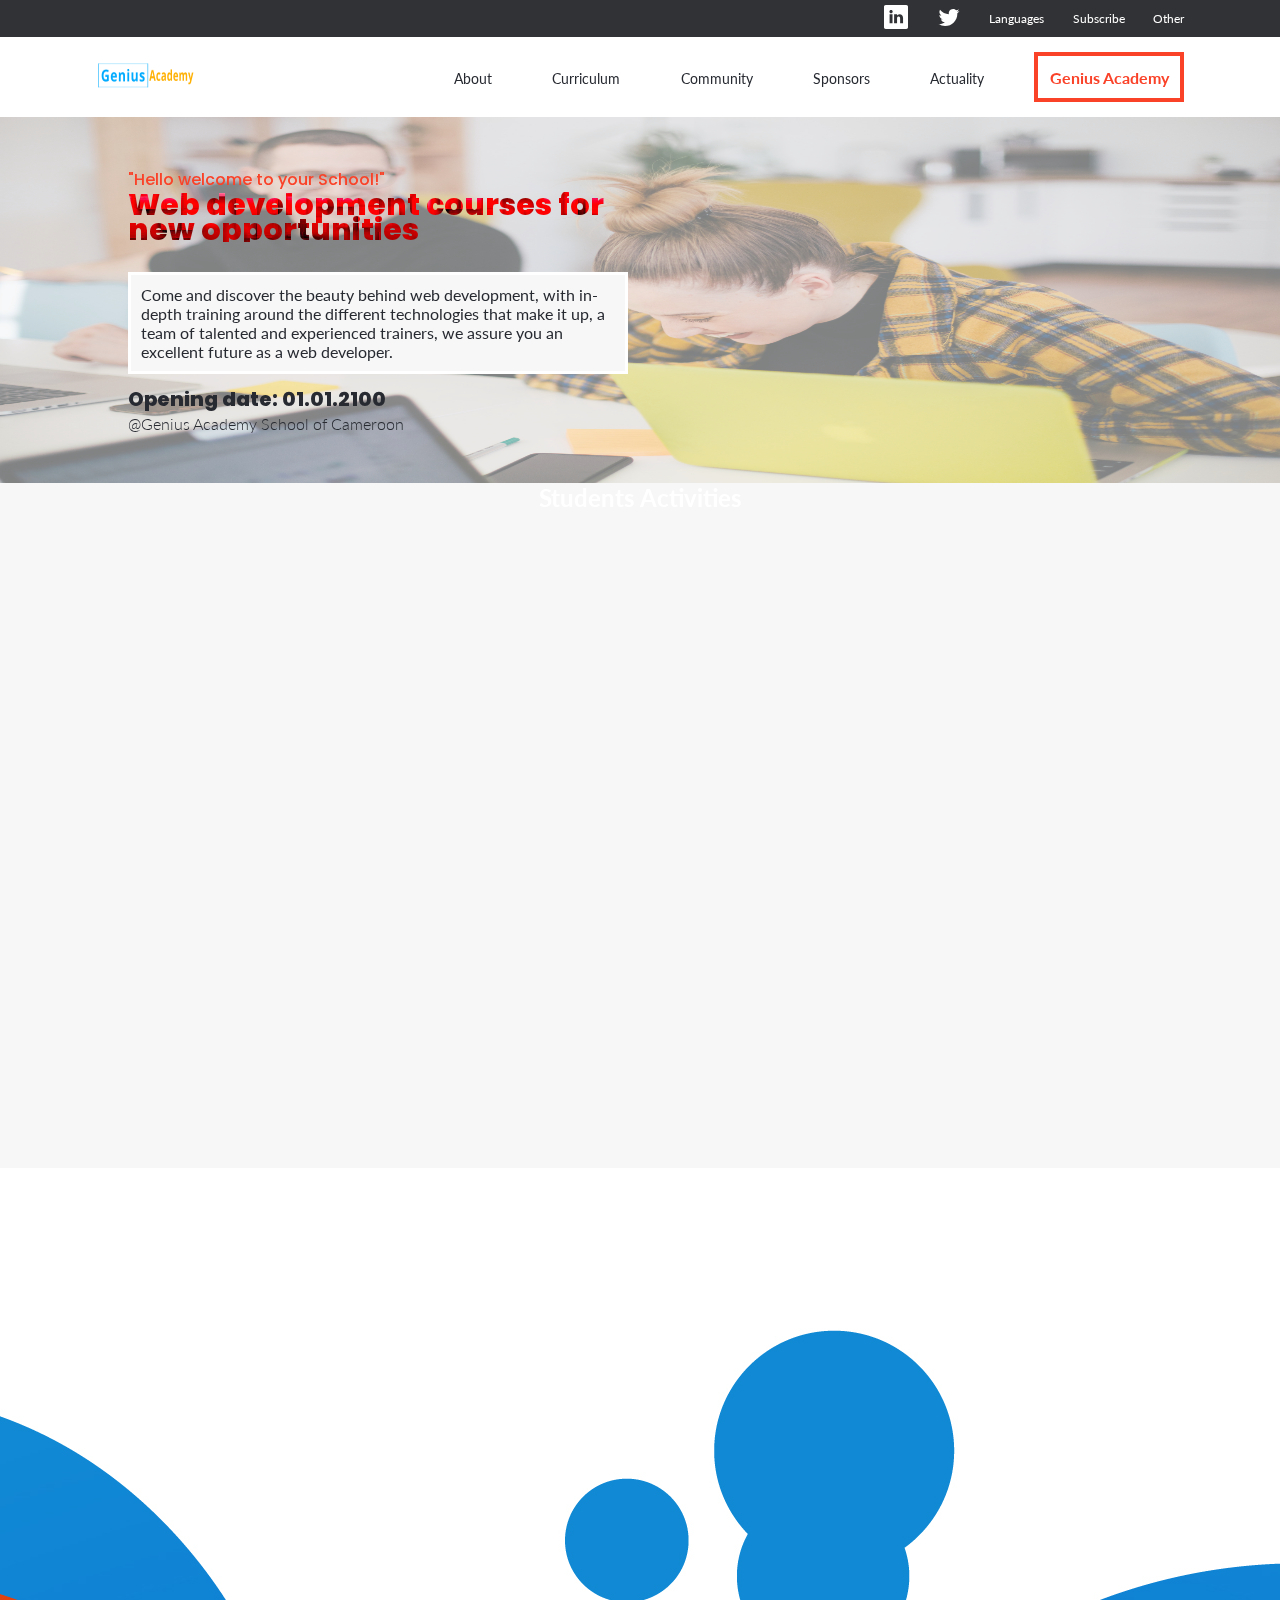
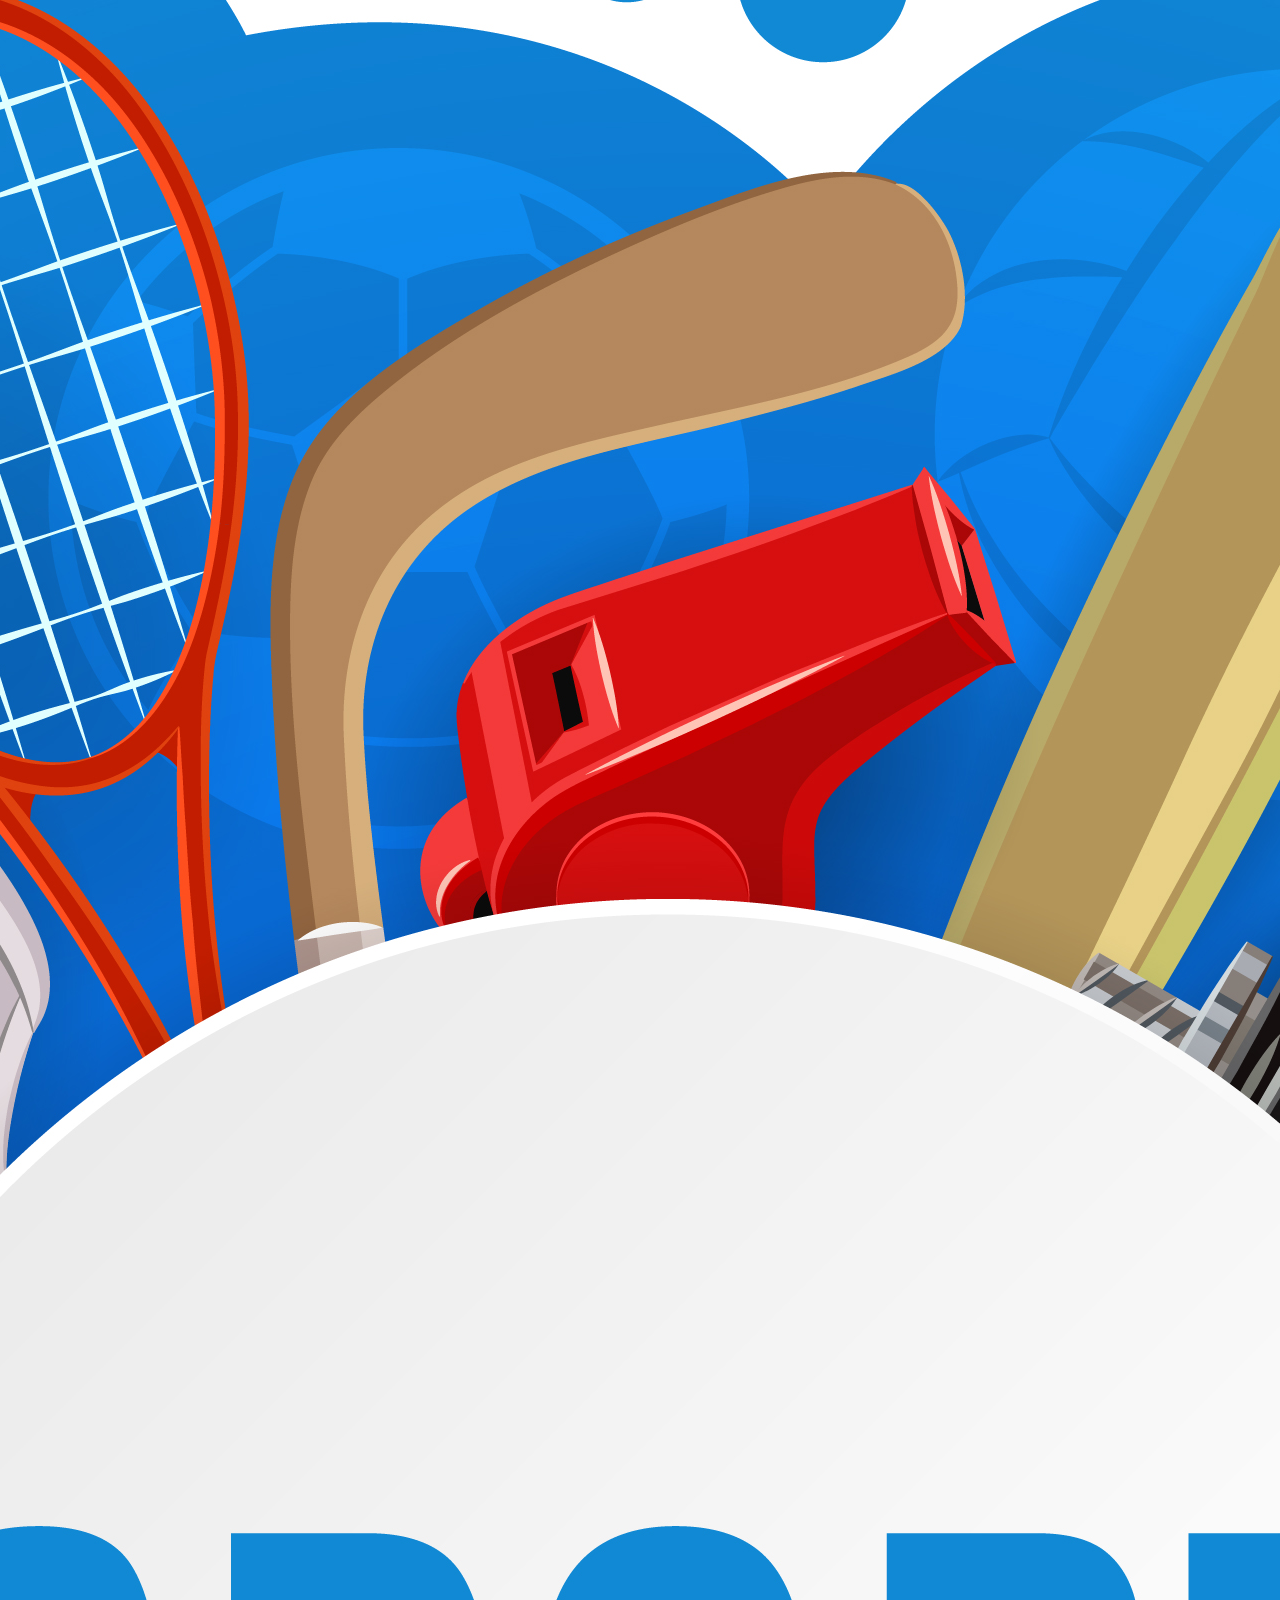
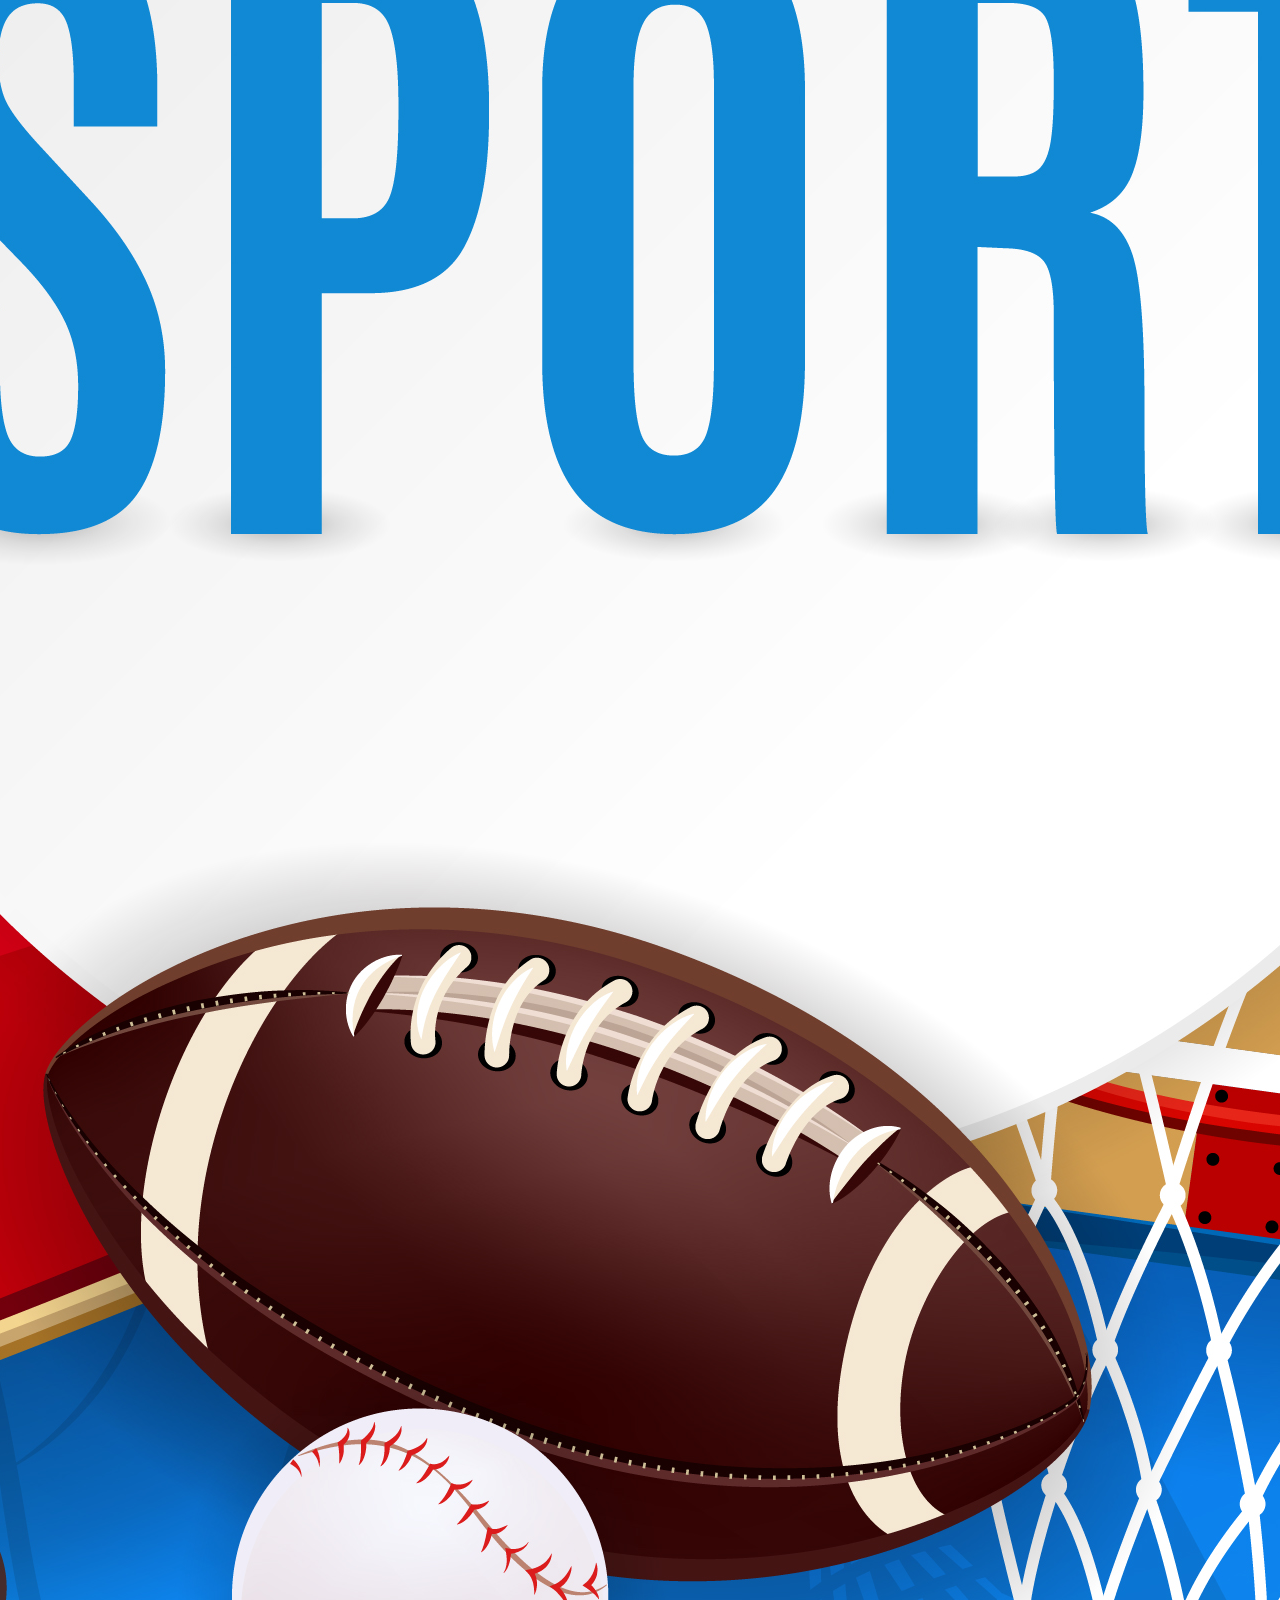
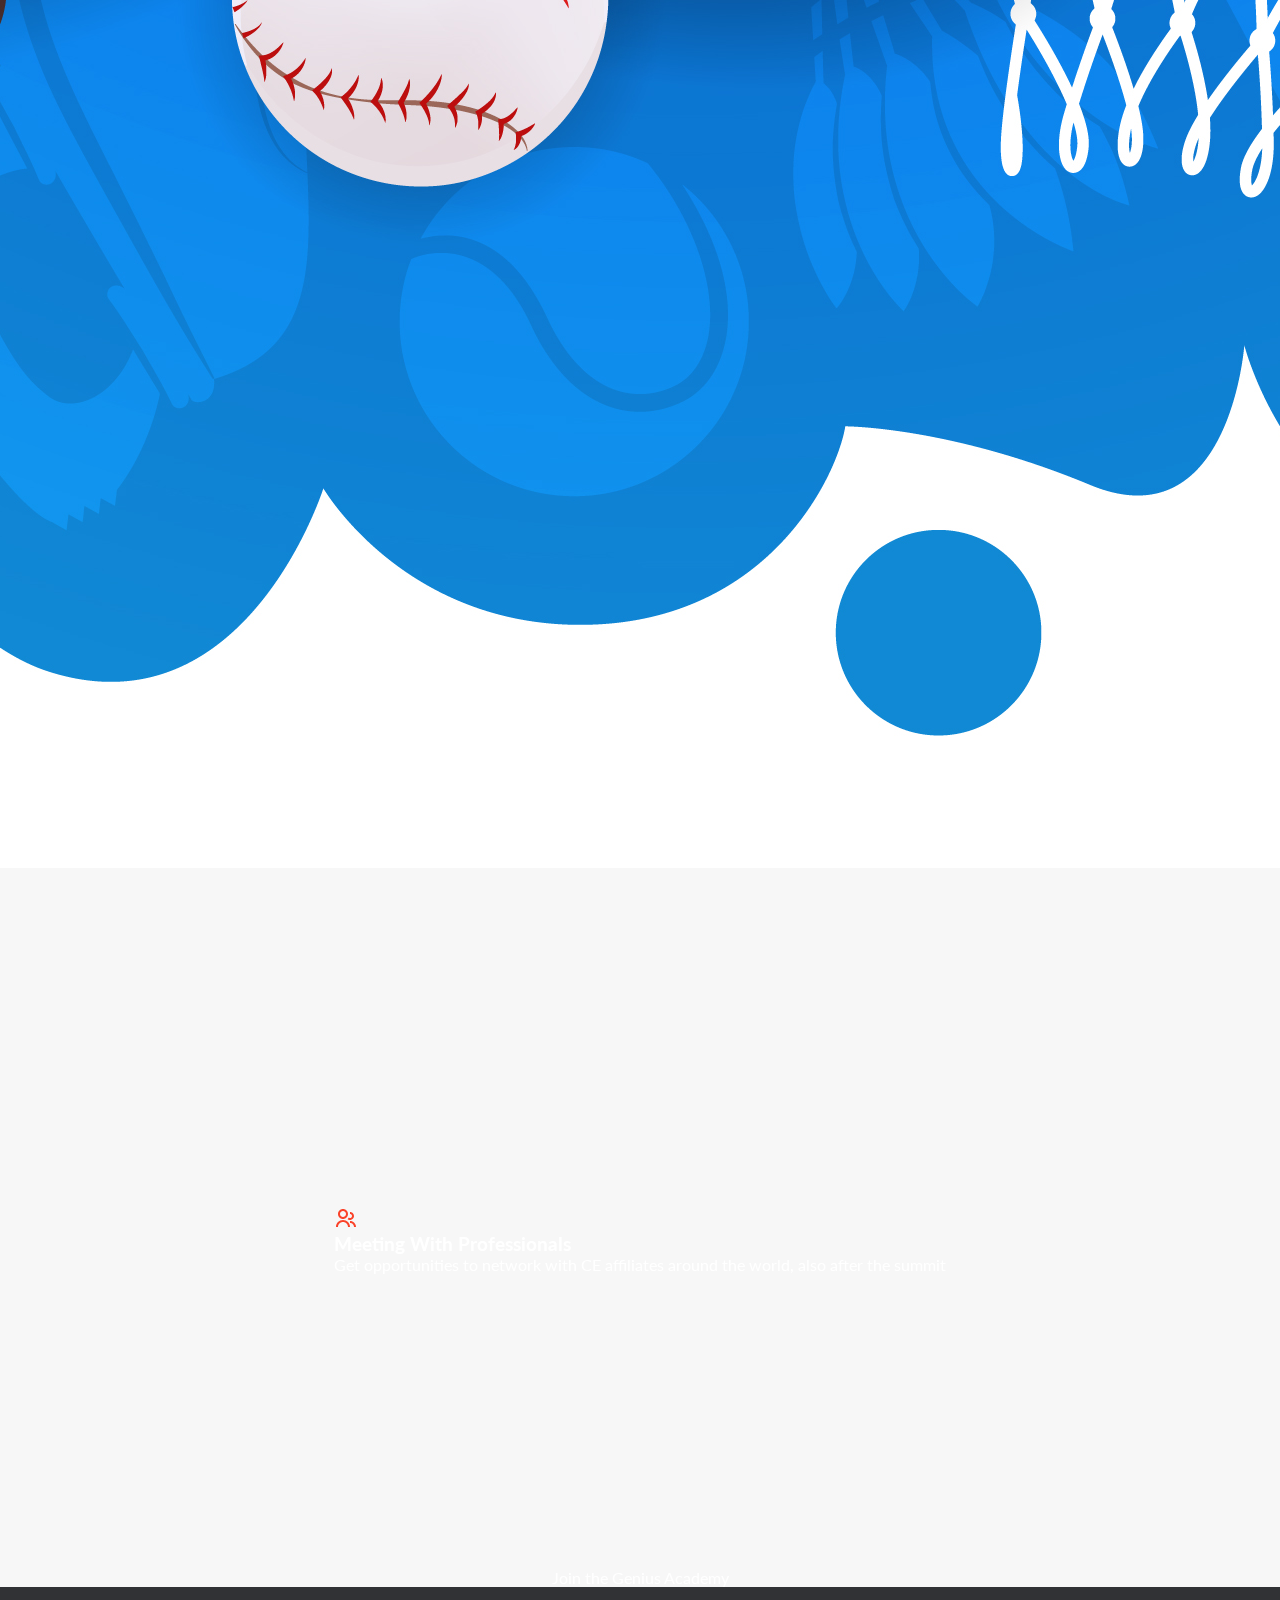
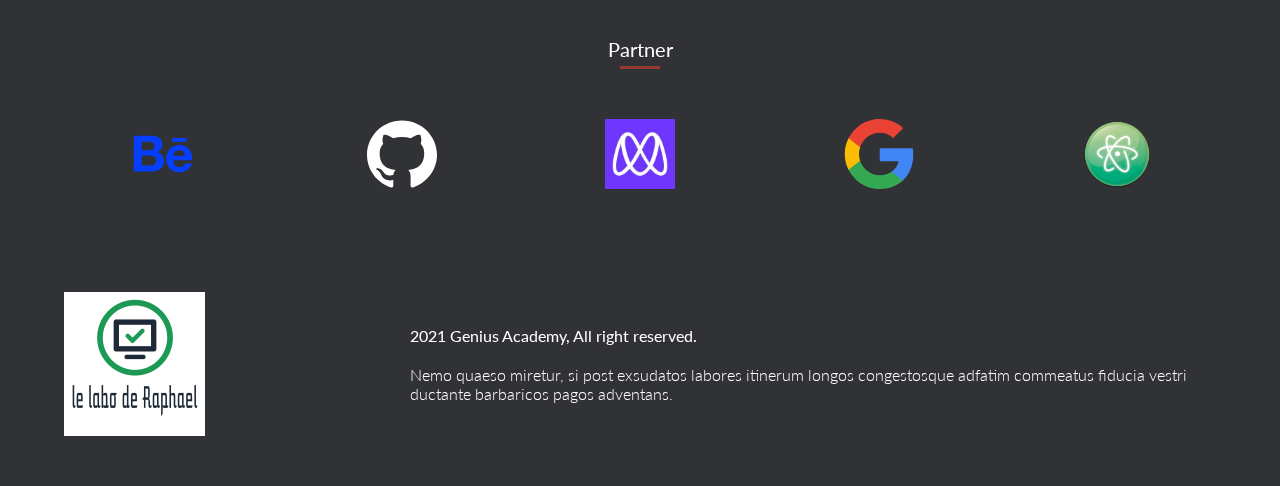
==== index.html @ e8cc33fd "Comment out team members section" ====
<!DOCTYPE html>
<html lang="en">
<head>
  <meta charset="UTF-8">
  <meta http-equiv="X-UA-Compatible" content="IE=edge">
  <meta name="viewport" content="width=device-width, initial-scale=1.0">

  <!-- Google fonts -->
  <link rel="preconnect" href="https://fonts.googleapis.com">
  <link rel="preconnect" href="https://fonts.gstatic.com" crossorigin>
  <link href="https://fonts.googleapis.com/css2?family=Lato:wght@300;400;700;900&display=swap" rel="stylesheet">
  <link rel="preconnect" href="https://fonts.googleapis.com">
  <link rel="preconnect" href="https://fonts.gstatic.com" crossorigin>
  <link href="https://fonts.googleapis.com/css2?family=Poppins:wght@300;400;500;600;700;800;900&display=swap" rel="stylesheet">

  <!-- Css links -->
  <link rel="stylesheet" href="./style.css">

  <!-- JavaScipt links -->

  <title>Document</title>
</head>

<body>
  <header class="page-header column-center">
    <button type="button" name="button" class="menu">
      <img src="./images/buttons/hamburger.svg" alt="menu">
    </button>
		<div class="h-block1 inline-center">
			<ul class="inline-center">
				<li><a href="#" class="nav-links1"><img src="./images/icons/linkedin.svg" alt="linkedin link" title="follow us on Linked In"></a></li>
				<li><a href="#" class="nav-links1"><img src="./images/icons/twitter.svg" alt="twitter link" title="follow us on Twitter"></a></li>
				<li><a href="#" class="nav-links1">Languages</a></li>
				<li><a href="./about.html" class="nav-links1">Subscribe</a></li>
				<li><a href="#" class="nav-links1">Other</a></li>
			</ul>
		</div>
		<div class="h-block2 inline-center">
			<a href="./index.html" class="column-center"><img src="./images/photos/geniusAcademy.png" alt="School logo" class="logo-img"></a>
			<nav class="h-nav">
				<ul class="inline-center">
					<li><a href="./about.html" class="nav-links2">About</a></li>
					<li><a href="#" class="nav-links2">Curriculum</a></li>
					<li><a href="#" class="nav-links2">Community</a></li>
					<li><a href="#" class="nav-links2">Sponsors</a></li>
					<li><a href="#" class="nav-links2">Actuality</a></li>
				</ul>
			</nav>
			<a href="#" class="school-name inline-center">Genius Academy</a>
		</div>
  </header>

	<main class="main h-main">
		<section class="h-presentation">
			<div class="introduce">

				<div class="hello">
					<span>"Hello welcome to your School!"</span>
					<h1>Web development courses for new opportunities</h1>
				</div>

				<div class="h-description">
					<p class="description-text">
						Come and discover the beauty behind web development, with in-depth training around the different technologies that make it up, a team of talented and experienced trainers, we assure you an excellent future as a web developer.
					</p>

					<p class="dates column-center">
						<span>Opening date: 01.01.2100</span>
						@Genius Academy School of Cameroon
					</p>
				</div>
			</div>

		</section>

		<section class="main-program column-center">
      <h2>Students Activities</h2>
			<ul class="activities-list inline-center">
				<li class="activities">
					<img src="./images/icons/chatting.svg" alt="Computing">
					<h3>Computing</h3>
					<p>
						Get opportunities to network with CE affiliates around the world, also after the summit
					</p>
				</li>
				<li class="activities">
					<img src="./images/icons/sport.jpg" alt="Sports">
					<h3>Sports Activities</h3>
					<p>
						Get opportunities to network with CE affiliates around the world, also after the summit
					</p>
				</li>
				<li class="activities">
					<img src="./images/icons/challenge.svg" alt="coding challenges">
					<h3>Monthly challenges</h3>
					<p>
						Get opportunities to network with CE affiliates around the world, also after the summit
					</p>
				</li>
				<li class="activities">
					<img src="./images/icons/group.svg" alt="Meeting">
					<h3>Meeting With Professionals</h3>
					<p>
						Get opportunities to network with CE affiliates around the world, also after the summit
					</p>
				</li>
				<li class="activities">
					<img src="./images/icons/location.svg" alt="Trip">
					<h3>End Of Term Trip</h3>
					<p>
						Get opportunities to network with CE affiliates around the world, also after the summit
					</p>
				</li>
			</ul>
			<a href="#">Join the Genius Academy</a>
		</section>

		<!-- <section class="team-members">
			<h1>Some Students Testimony</h1>
			<ul class="students-testimony inline-center">
				<li class="student">
					<img src="./images/photos/user.png" alt="Student picture" class="student-image">
					<div class="informations">
						<h3 class="name">Student name</h3>
						<h4 class="post">
							Nemo quaeso miretur, si post exsudatos labores itinerum longos
						</h4>
						<p class="testimony">
							Nemo quaeso miretur, si post exsudatos labores itinerum longos congestosque adfatim commeatus fiducia vestri ductante barbaricos pagos adventans.
						</p>
					</div>
				</li>
			</ul>
		</section> -->

		<section class="partners column-center">
			<h2 class="column-center">Partner</h2>
			<ul class="partner-list inline-center">
				<li><img src="./images/photos/behance.svg" alt="behance link" title="behance" class="partner"></li>
				<li><img src="./images/photos/github.svg" alt="github link" title="github" class="partner"></li>
        <li><img src="./images/photos/microverse.jpeg" alt="microverse link" title="microverse" class="partner"></li>
				<li><img src="./images/photos/google.svg" alt="Google link" title="google" class="partner"></li>
				<li><img src="./images/photos/atom.png" alt="atom link" title="atom code editor" class="partner"></li>
			</ul>
		</section>
	</main>

	<footer class="inline-center">
		<a href="./index.html" class="f-link"><img src="./images/photos/logo.png" alt="School logo"></a>
		<div class="column-center f-block">
			<h3>2021 Genius Academy, All right reserved.</h3>
			<p>
				Nemo quaeso miretur, si post exsudatos labores itinerum longos congestosque adfatim commeatus fiducia vestri ductante barbaricos pagos adventans.
			</p>
		</div>
	</footer>
</body>
</html>
---- style.css ----
/* Common style: This part is for both home and about page */
:root {
  --dark-text: #272a31;
  --dark-background: #313235;
  --dark-gray: #797c85;
  --red: #fa4229;
  --gray: #f7f7f7;
  --white: white;

  /* calling: var(--color) */
}

* {
  padding: 0;
  margin: 0;
  box-sizing: border-box;
  list-style: none;
  text-decoration: none;
  color: var(--white);
  font-family: 'Lato', sans-serif;
}

body { background-color: var(--gray); }

.main {
  background-image: url(./images/backgrounds/students.jpg);
  background-size: 100% 100%;
}

.inline-center {
  display: flex;
  justify-content: space-between;
  align-items: center;
  flex-wrap: wrap;
}

.column-center {
  display: flex;
  flex-direction: column;
  justify-content: space-between;
  align-items: center;
}

li {
  width: max-content;
  height: auto;
}

section,
footer { padding: 0 20px; }

.page-header {
  width: 100%;
  height: auto;
  background: var(--gray);
}

.menu {
  border: none;
  background: none;
  align-self: flex-start;
  margin-left: 10%;
  margin-top: 50px;
}

.menu img {
  width: 30px;
  height: auto;
}

.h-block1 {
  display: none;
  width: 100%;
  background: var(--dark-background);
  padding: 5px 7.5%;
}

.h-block1 ul {
  align-self: flex-end;
  width: 100%;
  max-width: 300px;
  margin: 0 0 0 auto;
  font-size: 12px;
}

.h-block2 {
  display: none;
  width: 100%;
  max-width: 85%;
  height: auto;
}

.logo-img {
  width: 100px;
  height: 80px;
}

.nav-links2 {
  color: var(--dark-text);
  font-size: 14px;
  font-weight: 400;
}

.h-nav {
  width: 55%;
  max-width: 530px;
  margin-left: auto;
  margin-right: 50px;
}

.h-nav ul { width: 100%; }

.school-name {
  width: 150px;
  height: 50px;
  border: solid 4px var(--red);
  font-size: 16px;
  font-weight: 700;
  color: var(--red);
  justify-content: center;
}

.partners {
  background: var(--dark-background);
  padding: 50px 10%;
}

.partners h2 {
  color: var(--white);
  font-size: 20px;
  font-weight: 400;
}

.partners h2::after {
  display: block;
  content: " ";
  width: 40px;
  height: 3px;
  margin: 5px 0 50px 0;
  background: rgba(250, 65, 41, 0.5);
  align-self: center;
}

.partner-list {
  width: 100%;
  height: auto;
  max-width: 1090px;
}

.partner {
  width: 70px;
  height: auto;
}

footer {
  width: 100%;
  height: auto;
  padding: 50px 5%;
  flex-wrap: nowrap !important;
  background: var(--dark-background);
}

.f-link { background: var(--white); }

.f-block {
  width: 100%;
  max-width: 70%;
  height: 100%;
  margin-left: 20px;
}

.f-block h3 {
  color: var(--white);
  font-size: 16px;
  font-weight: 400;
  align-self: flex-start;
  height: auto;
}

.f-block p {
  display: none;
  color: var(--white);
  height: auto;
  font-size: 16px;
  font-weight: 300;
  align-self: flex-start;
  margin-top: 20px;
}

@media screen and (min-width: 768px) {
  .f-block p,
  .h-block1,
  .h-block2 { display: flex; }

  .menu { display: none; }

  .page-header {
    background: white;
    box-shadow: 0 2px 5px -3px var(--dark-background);
  }
}

/* Home page: This part is only for home page style */
.h-main {
  width: 100%;
  height: auto;
  background: none;
}

.h-presentation {
  background-image: url(./images/backgrounds/students.jpg);
  width: 100%;
  height: auto;
  background-size: 100% 100%;
  background-repeat: no-repeat;
  padding: 0;
}

.introduce {
  width: 100%;
  height: auto;
  background-color: rgba(247, 247, 247, 0.5);
  padding: 50px 10%;
}

.hello {
  width: 100%;
  height: auto;
  margin-bottom: 30px;
}

.hello span {
  font-family: 'Poppins', sans-serif;
  font-size: 16px;
  font-weight: 500;
  color: var(--red);
  margin-bottom: 10px;
}

.hello h1 {
  color: var(--red);
  font-family: 'Poppins', sans-serif;
  font-size: 30px;
  font-weight: 800;
  width: 100%;
  max-width: 500px;
  height: auto;
  line-height: 25px;
  background-image: url(./images/backgrounds/redBlack.jpeg);
  -webkit-background-clip: text;
  -webkit-text-fill-color: transparent;
}

.h-description {
  width: 100%;
  max-width: 500px;
  height: auto;
  font-size: 16px;
  font-weight: 400;
  color: var(--dark-text);
}

.description-text {
  width: 100%;
  max-width: 500px;
  height: auto;
  font-size: 16px;
  font-weight: 400;
  color: var(--dark-text);
  padding: 10px 10px;
  border: solid 3px white;
  background: var(--gray);
  margin-bottom: 10px;
}

.dates {
  color: var(--dark-text);
  width: 100%;
  max-width: 350px;
  font-size: 16px;
  font-weight: 300;
  align-items: flex-start;
}

.dates span {
  font-family: 'Poppins', sans-serif;
  color: inherit;
  font-weight: 800;
  font-size: 20px;
}

/* About page: This part is only for about page style */
.introduction {
  padding: 50px 0;
  width: 100%;
  height: 100%;
  background: rgba(255, 255, 255, 0.5);
}

.a-presentation {
  text-align: center;
  width: 100%;
  max-width: 85%;
  height: auto;
}

.a-presentation h1 {
  color: var(--red);
  font-family: 'Poppins', sans-serif;
  font-size: 30px;
  font-weight: 700;
  line-height: 30px;
  text-transform: uppercase;
  width: 100%;
  max-width: 500px;
}

.a-presentation h1::after {
  content: " ";
  display: flex;
  width: 30px;
  height: 3px;
  background: rgba(250, 65, 41, 0.5);
  margin-top: 30px;
}

.a-description {
  width: 100%;
  height: auto;
}

.a-description p {
  color: var(--dark-text);
  font-size: 16px;
  font-weight: 300;
  height: auto;
  border: solid 1px rgba(49, 50, 53, 0.47);
  padding: 30px 5%;
  background: white;
}

.email-contact {
  width: 100%;
  height: auto;
  margin-top: 50px;
}

.email-contact li {
  color: var(--dark-text);
  font-size: 16px;
  font-weight: 400;
  width: 100%;
  height: auto;
  margin-top: 10px;
}

.email {
  color: var(--dark-text);
  font-size: 16px;
  font-weight: 700;
  text-decoration: underline;
}

.latest {
  width: 100%;
  height: auto;
  background: var(--white);
  padding: 100px 5%;
  border: solid 1px rgba(49, 50, 53, 0.1);
}

.latest h1,
.ceremonies h2 {
  color: var(--dark-text);
  text-align: center;
}

.latest h1::after,
.ceremonies h2::after {
  content: " ";
  width: 30px;
  height: 4px;
  display: flex;
  background: rgba(250, 65, 41, 0.5);
  margin-top: 20px;
}

.latest p,
.ceremonies p {
  color: var(--dark-text);
  font-size: 12px;
  font-weight: 300;
  text-align: center;
  width: 100%;
  max-width: 60%;
  margin-top: 10px;
}

.simple-logo {
  margin-top: 30px;
  border: solid 1px rgba(49, 50, 53, 0.47);
  padding: 0 50px;
}

.ceremonies {
  width: 100%;
  height: auto;
  background: var(--white);
  padding: 50px 5%;
}

.pic-list {
  width: 100%;
  max-width: 750px;
  margin-top: 30px;
}

.latest-graduation-pic1,
.latest-graduation-pic2 {
  width: 350px;
  height: 300px;
  justify-content: center;
  margin-bottom: 20px;
  background-size: 100% 100%;
  background-repeat: no-repeat;
}

.latest-graduation-pic1 {
  background-image: url(./images/backgrounds/graduate1.jpg);
}

.latest-graduation-pic2 {
  background-image: url(./images/backgrounds/graduate2.jpg);
}

@media screen and (min-width: 768px) {
  .pic-list {
    flex-direction: row;
  }
}

.date {
  width: 100%;
  height: 100%;
  justify-content: center;

  /* background: rgba(250, 65, 41, 0.5); */
  background: rgba(255, 0, 0, 0.5);
}

.year {
  font-family: 'Poppins', sans-serif;
  font-size: 20px;
  font-weight: 800;
}

.day {
  font-size: 20px;
  font-weight: 400;
}
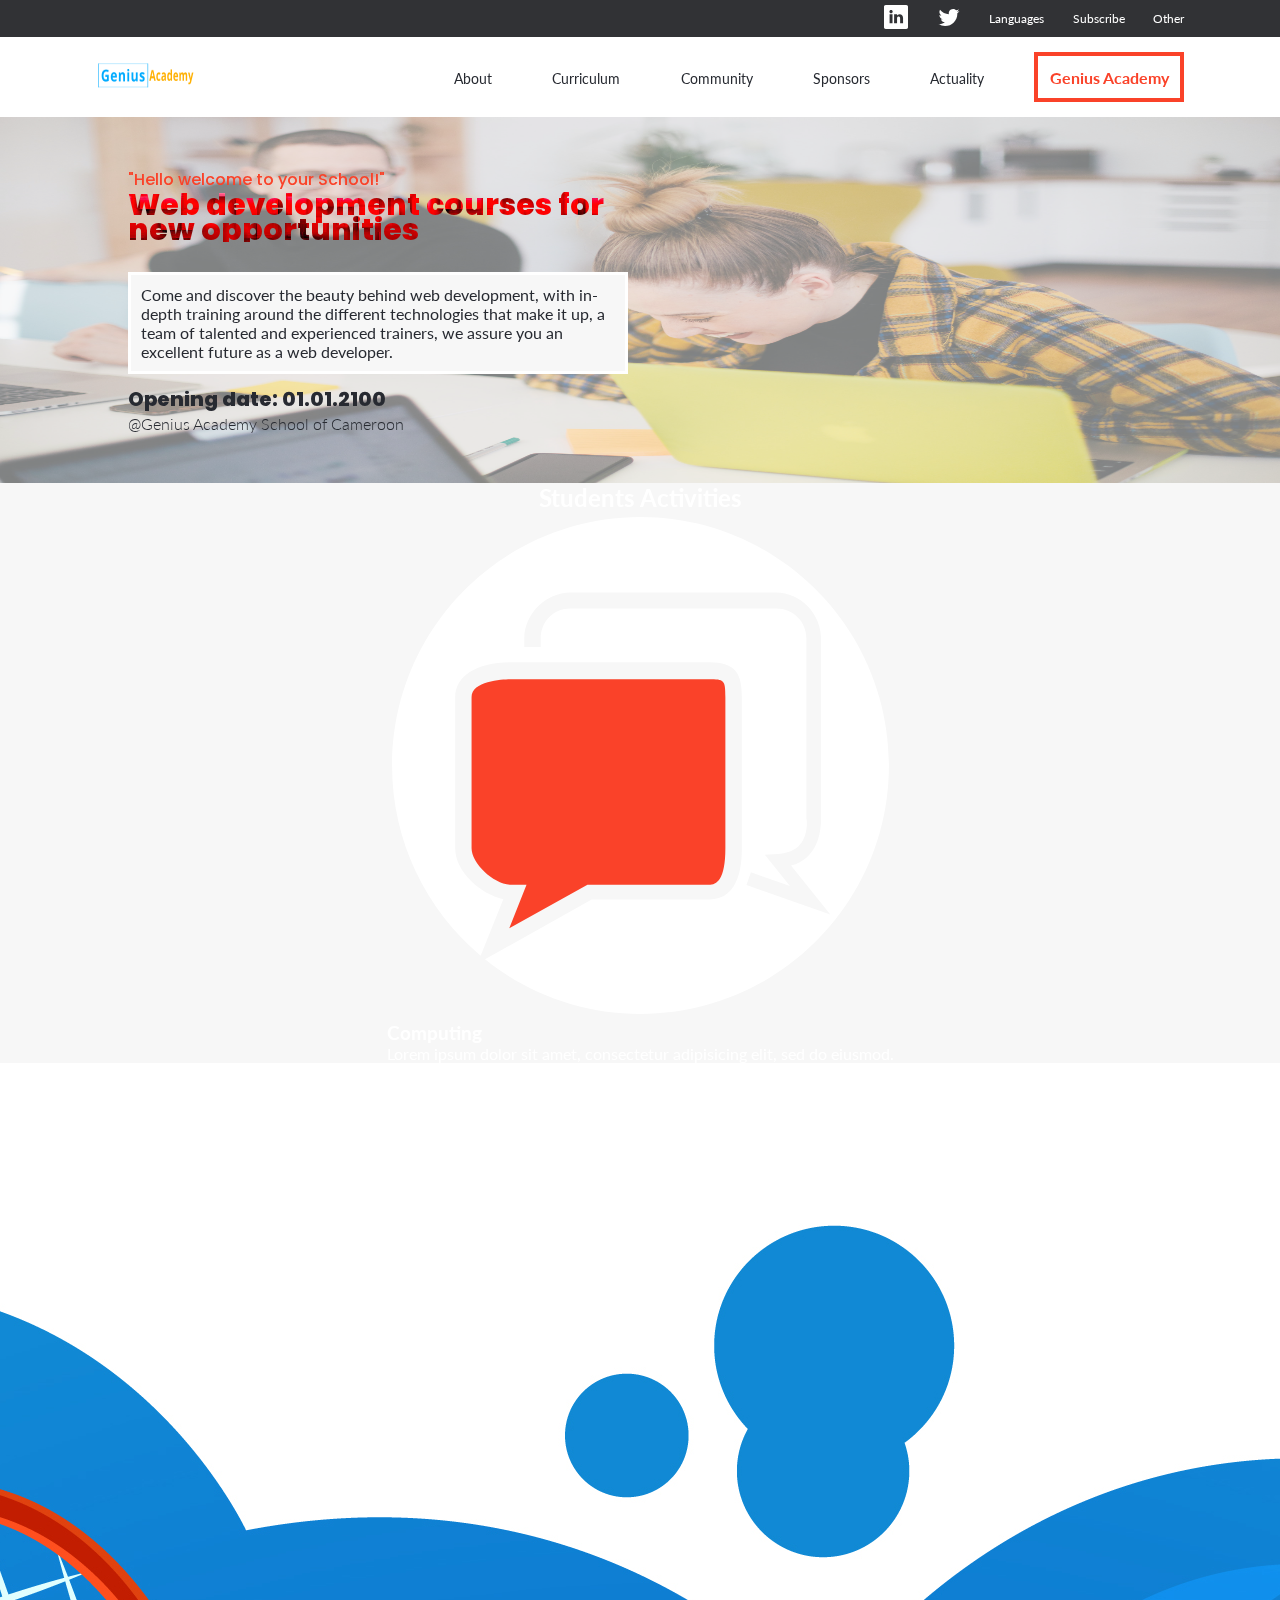
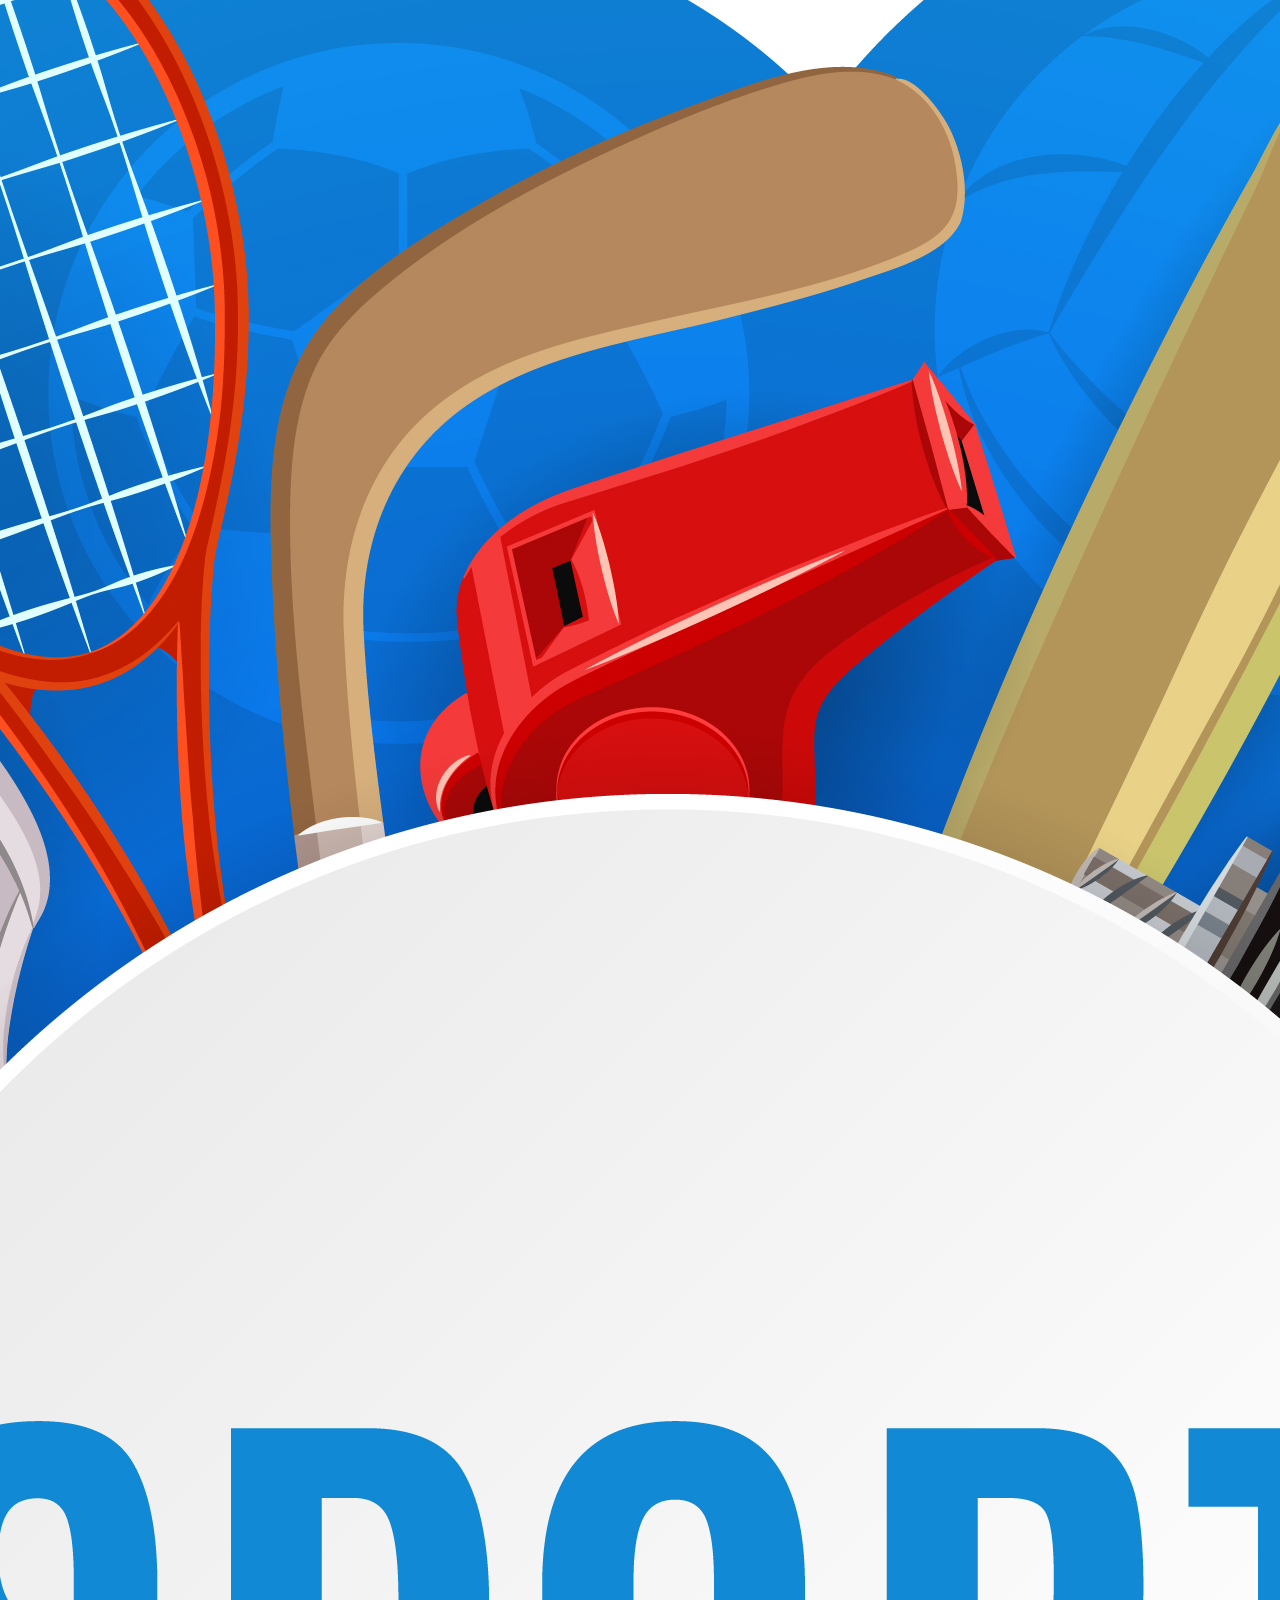
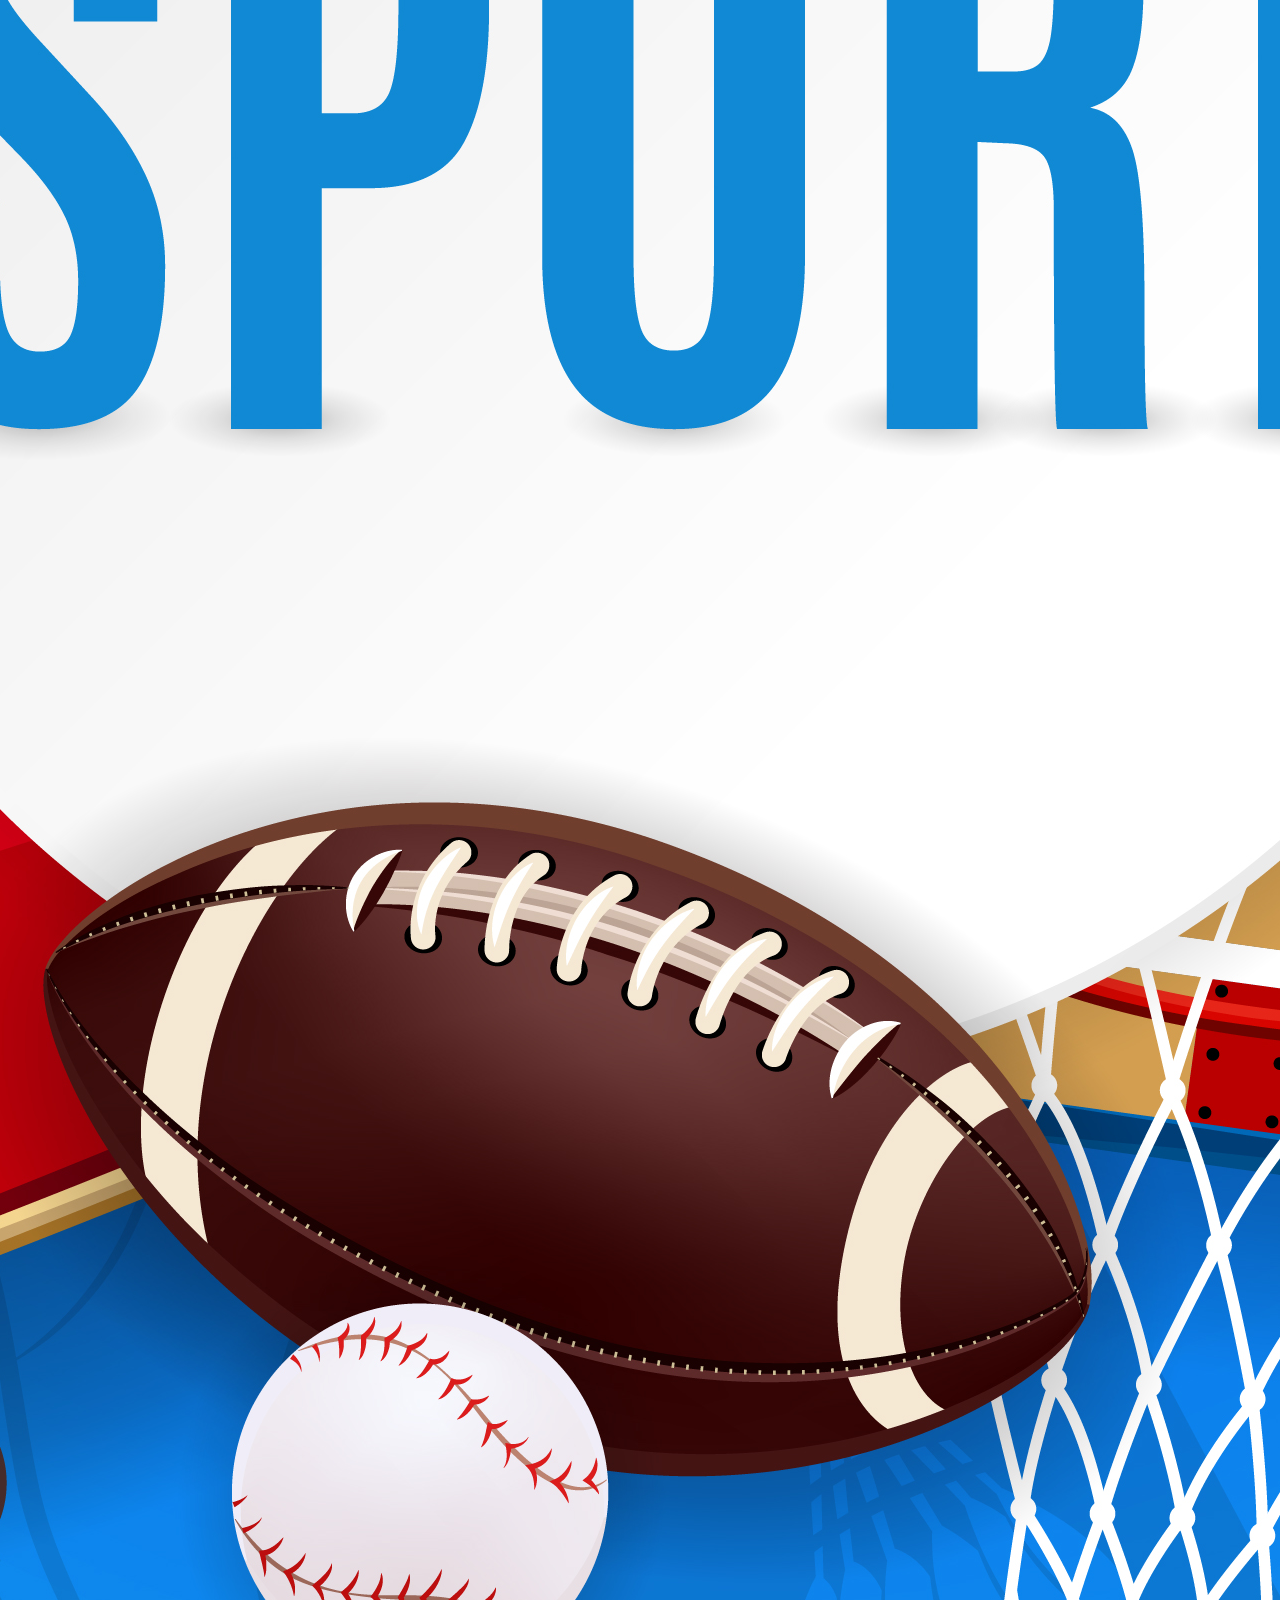
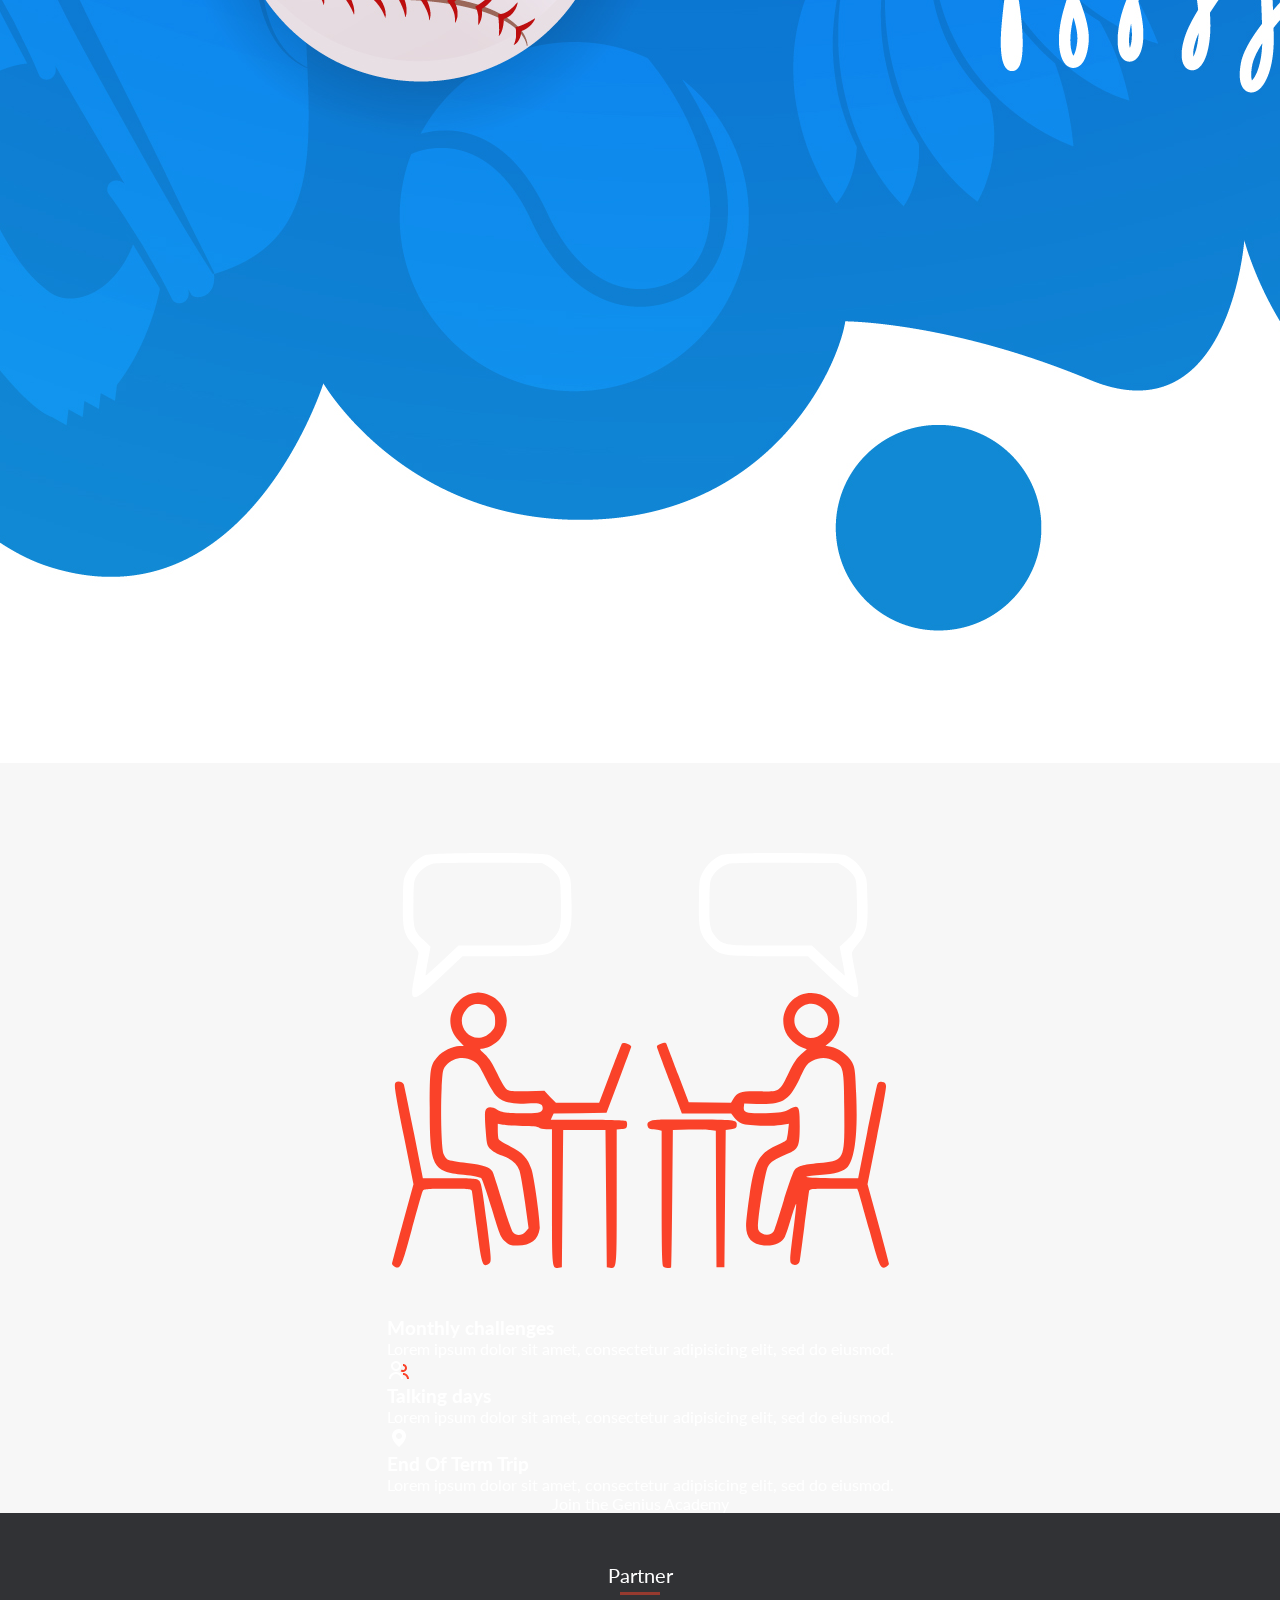
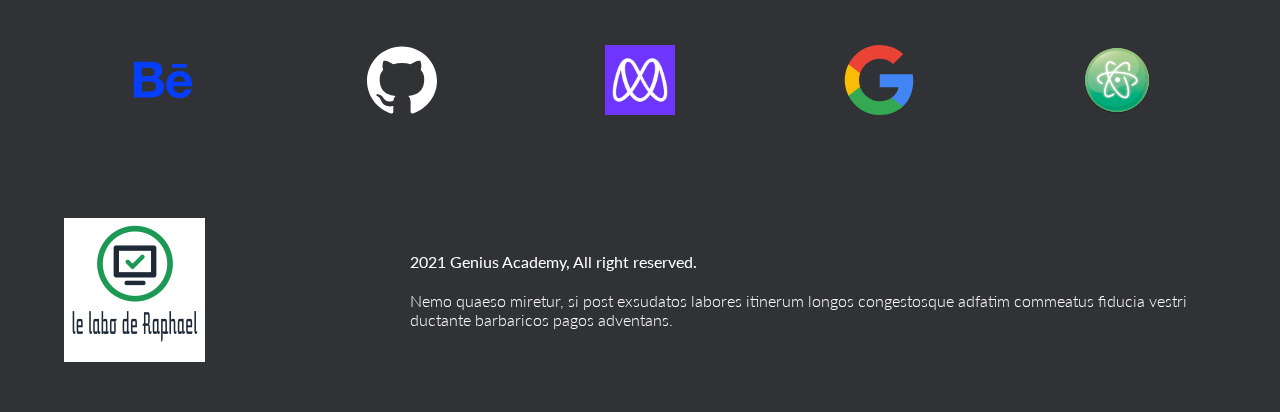
==== commit ab40d8aa: "Add text" ====
--- a/index.html
+++ b/index.html
@@ -74,41 +74,41 @@
 		</section>
 
 		<section class="main-program column-center">
-      <h2>Students Activities</h2>
-			<ul class="activities-list inline-center">
+      <h2 class="column-center">Students Activities</h2>
+			<ul class="activities-list column-center">
 				<li class="activities">
 					<img src="./images/icons/chatting.svg" alt="Computing">
 					<h3>Computing</h3>
 					<p>
-						Get opportunities to network with CE affiliates around the world, also after the summit
+						Lorem ipsum dolor sit amet, consectetur adipisicing elit, sed do eiusmod.
 					</p>
 				</li>
 				<li class="activities">
 					<img src="./images/icons/sport.jpg" alt="Sports">
 					<h3>Sports Activities</h3>
 					<p>
-						Get opportunities to network with CE affiliates around the world, also after the summit
+						Lorem ipsum dolor sit amet, consectetur adipisicing elit, sed do eiusmod.
 					</p>
 				</li>
 				<li class="activities">
 					<img src="./images/icons/challenge.svg" alt="coding challenges">
 					<h3>Monthly challenges</h3>
 					<p>
-						Get opportunities to network with CE affiliates around the world, also after the summit
+						Lorem ipsum dolor sit amet, consectetur adipisicing elit, sed do eiusmod.
 					</p>
 				</li>
 				<li class="activities">
 					<img src="./images/icons/group.svg" alt="Meeting">
-					<h3>Meeting With Professionals</h3>
+					<h3>Talking days</h3>
 					<p>
-						Get opportunities to network with CE affiliates around the world, also after the summit
+						Lorem ipsum dolor sit amet, consectetur adipisicing elit, sed do eiusmod.
 					</p>
 				</li>
 				<li class="activities">
 					<img src="./images/icons/location.svg" alt="Trip">
 					<h3>End Of Term Trip</h3>
 					<p>
-						Get opportunities to network with CE affiliates around the world, also after the summit
+						Lorem ipsum dolor sit amet, consectetur adipisicing elit, sed do eiusmod.
 					</p>
 				</li>
 			</ul>
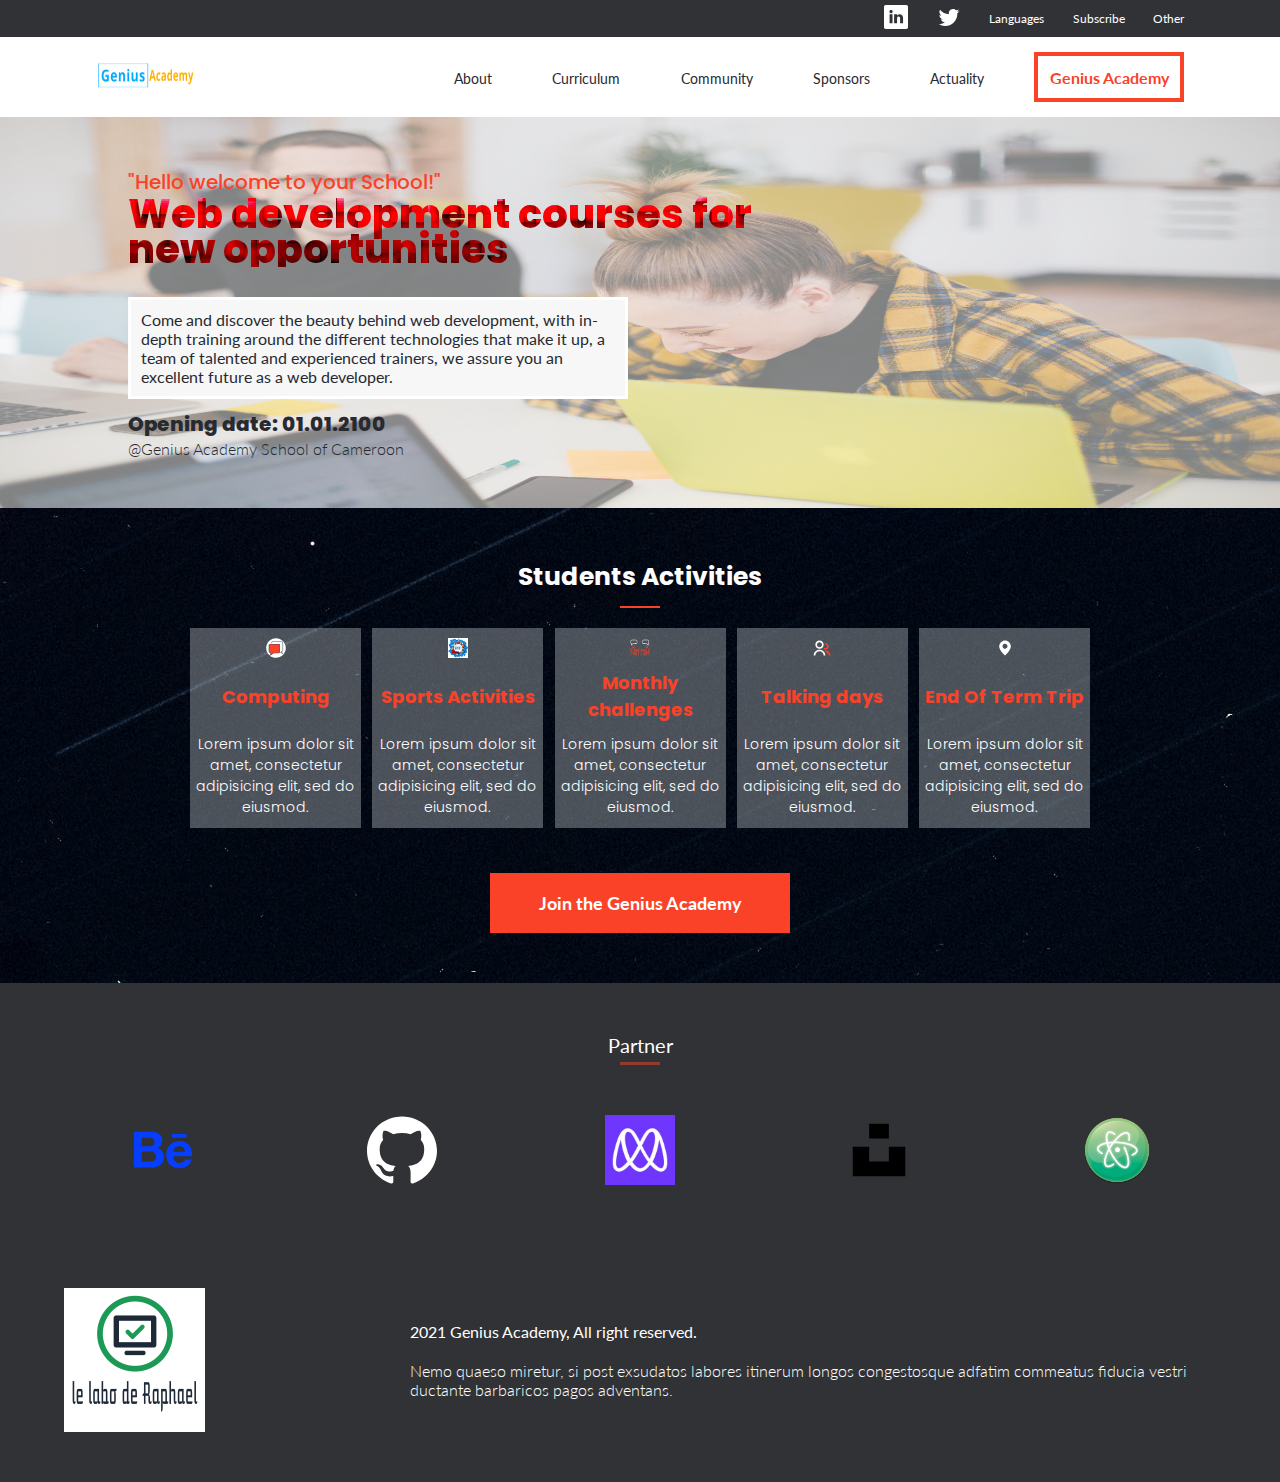
==== commit 7143bdfb: "End mobile and desktop version" ====
--- a/index.html
+++ b/index.html
@@ -55,8 +55,8 @@
 			<div class="introduce">
 
 				<div class="hello">
-					<span>"Hello welcome to your School!"</span>
-					<h1>Web development courses for new opportunities</h1>
+					<span class="welcome">"Hello welcome to your School!"</span>
+					<h1 class="courses">Web development courses for new opportunities</h1>
 				</div>
 
 				<div class="h-description">
@@ -112,7 +112,7 @@
 					</p>
 				</li>
 			</ul>
-			<a href="#">Join the Genius Academy</a>
+			<a href="#" class="join column-center">Join the Genius Academy</a>
 		</section>
 
 		<!-- <section class="team-members">
@@ -139,7 +139,7 @@
 				<li><img src="./images/photos/behance.svg" alt="behance link" title="behance" class="partner"></li>
 				<li><img src="./images/photos/github.svg" alt="github link" title="github" class="partner"></li>
         <li><img src="./images/photos/microverse.jpeg" alt="microverse link" title="microverse" class="partner"></li>
-				<li><img src="./images/photos/google.svg" alt="Google link" title="google" class="partner"></li>
+				<li><img src="./images/photos/unsplash.svg" alt="Unsplash link" title="unsplash" class="partner"></li>
 				<li><img src="./images/photos/atom.png" alt="atom link" title="atom code editor" class="partner"></li>
 			</ul>
 		</section>
--- a/style.css
+++ b/style.css
@@ -200,6 +200,81 @@
   }
 }
 
+.main-program {
+  background-image: url(./images/backgrounds/darkbkg.jpg);
+  width: 100%;
+  height: auto;
+  padding: 50px 5%;
+}
+
+.main-program h2 {
+  font-family: 'Poppins', sans-serif;
+  font-size: 25px;
+  font-weight: 700;
+  width: 100%;
+  height: auto;
+  justify-content: center;
+}
+
+.main-program h2::after {
+  content: " ";
+  display: flex;
+  width: 40px;
+  height: 2px;
+  background: rgba(250, 65, 41, 1);
+  margin-top: 10px;
+  margin-bottom: 20px;
+}
+
+.activities-list {
+  width: 100%;
+  max-width: 450px;
+  height: auto;
+  margin-bottom: 40px;
+}
+
+.activities {
+  width: 100%;
+  height: auto;
+  display: flex;
+  align-items: center;
+  justify-content: space-between;
+  background-color: rgba(250, 255, 255, 0.3);
+  margin-bottom: 5px;
+  padding: 5px 3%;
+}
+
+.activities img {
+  width: 20px;
+  height: 20px;
+}
+
+.activities h3 {
+  width: 28%;
+  font-family: 'Poppins', sans-serif;
+  font-size: 18px;
+  color: var(--red);
+}
+
+.activities p {
+  width: 60%;
+  font-family: 'Poppins', sans-serif;
+  font-size: 14px;
+  font-weight: 300;
+}
+
+.join {
+  height: 60px;
+  width: 300px;
+  background-color: var(--red);
+  justify-content: center;
+  font-size: 18px;
+  font-weight: 700;
+}
+
+.join:hover {
+  border: solid 2px white;
+}
 /* Home page: This part is only for home page style */
 .h-main {
   width: 100%;
@@ -229,7 +304,7 @@
   margin-bottom: 30px;
 }
 
-.hello span {
+.welcome {
   font-family: 'Poppins', sans-serif;
   font-size: 16px;
   font-weight: 500;
@@ -237,7 +312,7 @@
   margin-bottom: 10px;
 }
 
-.hello h1 {
+.courses {
   color: var(--red);
   font-family: 'Poppins', sans-serif;
   font-size: 30px;
@@ -245,10 +320,41 @@
   width: 100%;
   max-width: 500px;
   height: auto;
-  line-height: 25px;
+  line-height: 30px;
   background-image: url(./images/backgrounds/redBlack.jpeg);
   -webkit-background-clip: text;
   -webkit-text-fill-color: transparent;
+}
+
+@media screen and (min-width: 768px) {
+  .activities-list {
+    flex-direction: row;
+    max-width: 900px;
+  }
+
+  .activities {
+    width: 19%;
+    flex-direction: column;
+    height: 200px;
+    padding: 10px 0;
+  }
+
+  .activities p,
+  .activities h3 {
+    width: 100%;
+    text-align: center;
+  }
+
+  .courses {
+    font-size: 40px;
+    font-weight: 800;
+    max-width: 700px;
+    line-height: 35px;
+  }
+
+  .welcome {
+    font-size: 20px;
+  }
 }
 
 .h-description {
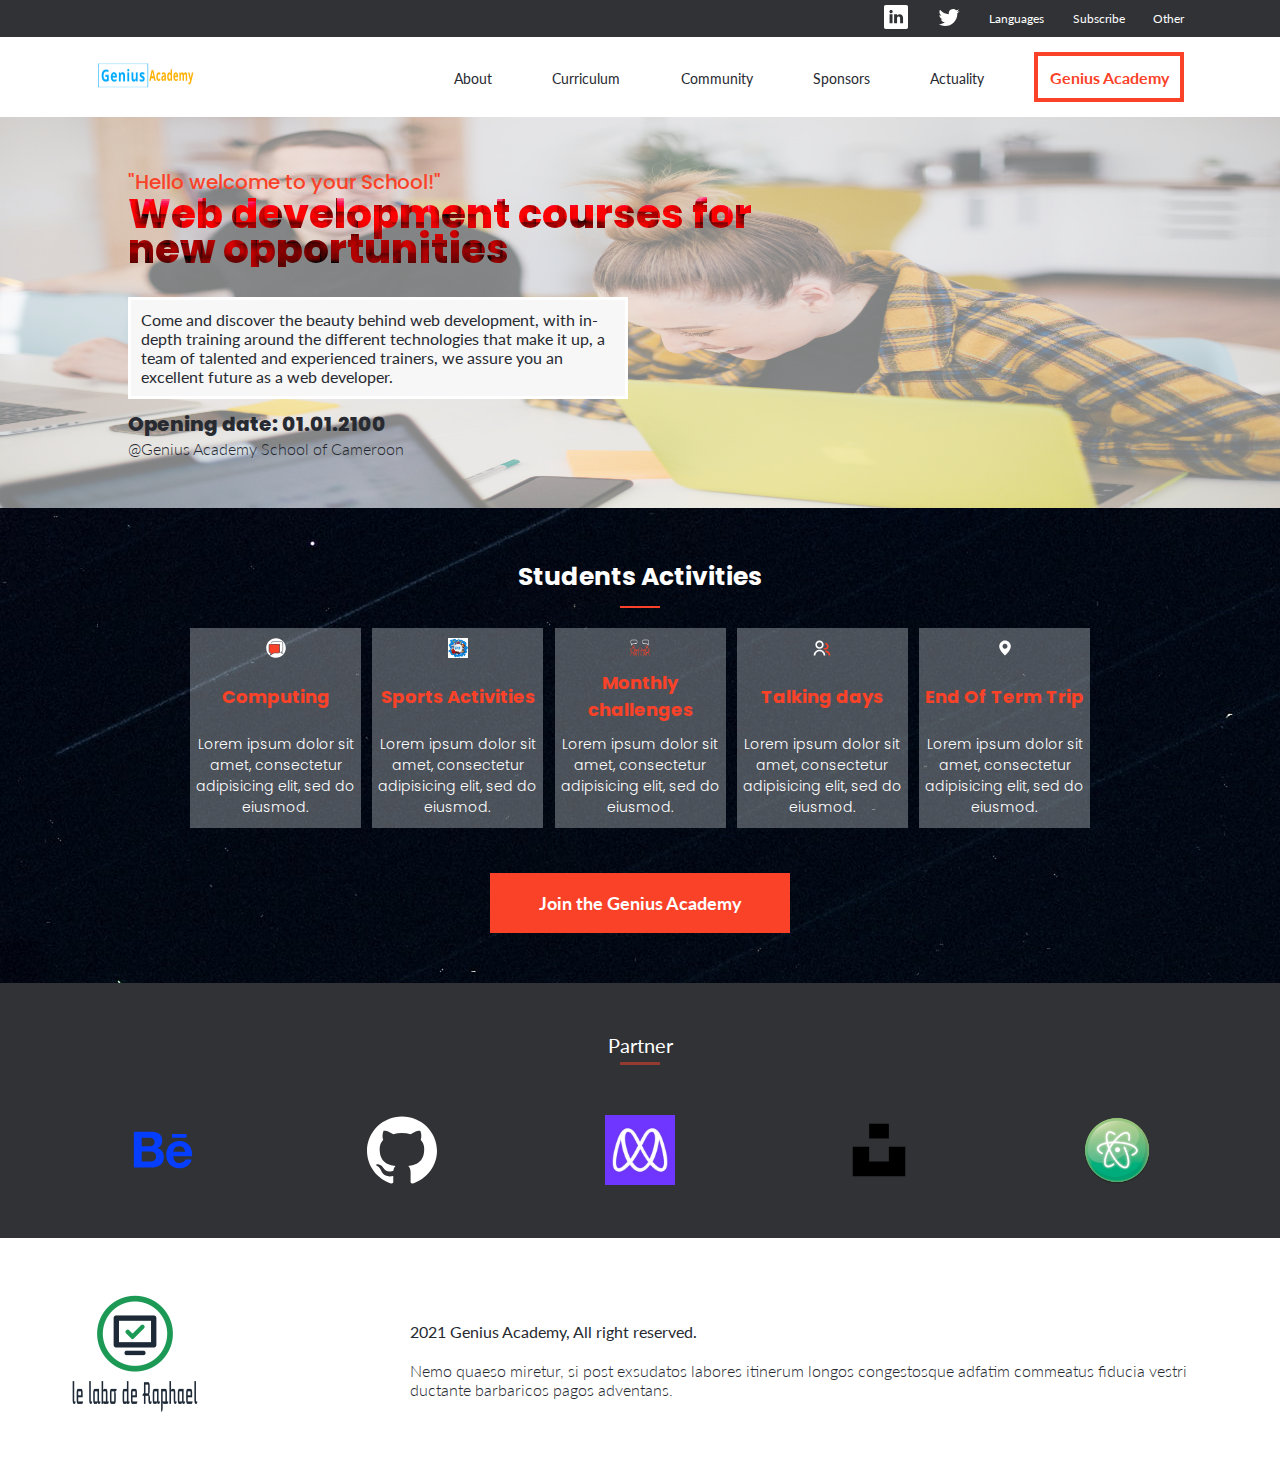
==== commit 4f0f6fcd: "Add white background for the footer" ====
--- a/index.html
+++ b/index.html
@@ -145,9 +145,9 @@
 		</section>
 	</main>
 
-	<footer class="inline-center">
+	<footer class="inline-center h-footer">
 		<a href="./index.html" class="f-link"><img src="./images/photos/logo.png" alt="School logo"></a>
-		<div class="column-center f-block">
+		<div class="column-center f-block h-f-block">
 			<h3>2021 Genius Academy, All right reserved.</h3>
 			<p>
 				Nemo quaeso miretur, si post exsudatos labores itinerum longos congestosque adfatim commeatus fiducia vestri ductante barbaricos pagos adventans.
--- a/style.css
+++ b/style.css
@@ -162,6 +162,10 @@
 
 .f-link { background: var(--white); }
 
+.h-footer {
+  background-color: white;
+}
+
 .f-block {
   width: 100%;
   max-width: 70%;
@@ -185,6 +189,11 @@
   font-weight: 300;
   align-self: flex-start;
   margin-top: 20px;
+}
+
+.h-f-block h3,
+.h-f-block p {
+  color: var(--dark-text);
 }
 
 @media screen and (min-width: 768px) {
@@ -275,6 +284,7 @@
 .join:hover {
   border: solid 2px white;
 }
+
 /* Home page: This part is only for home page style */
 .h-main {
   width: 100%;
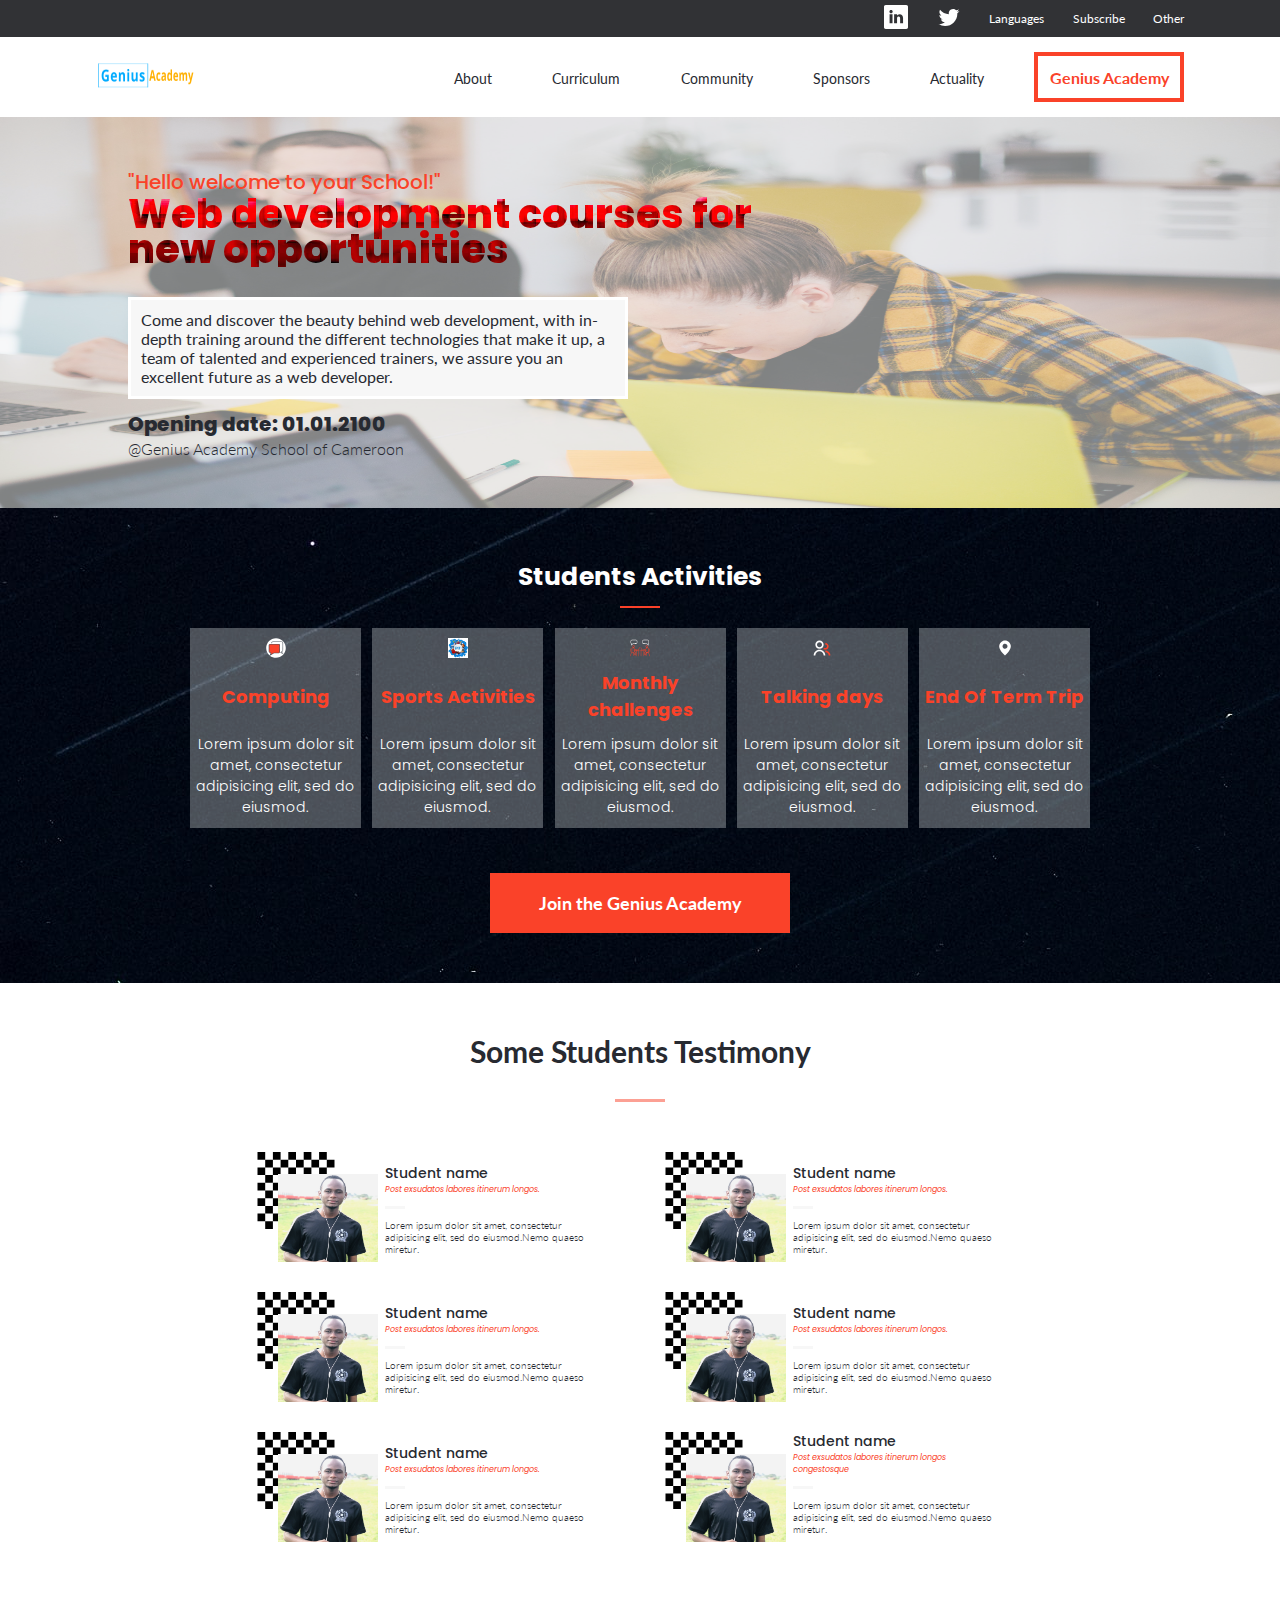
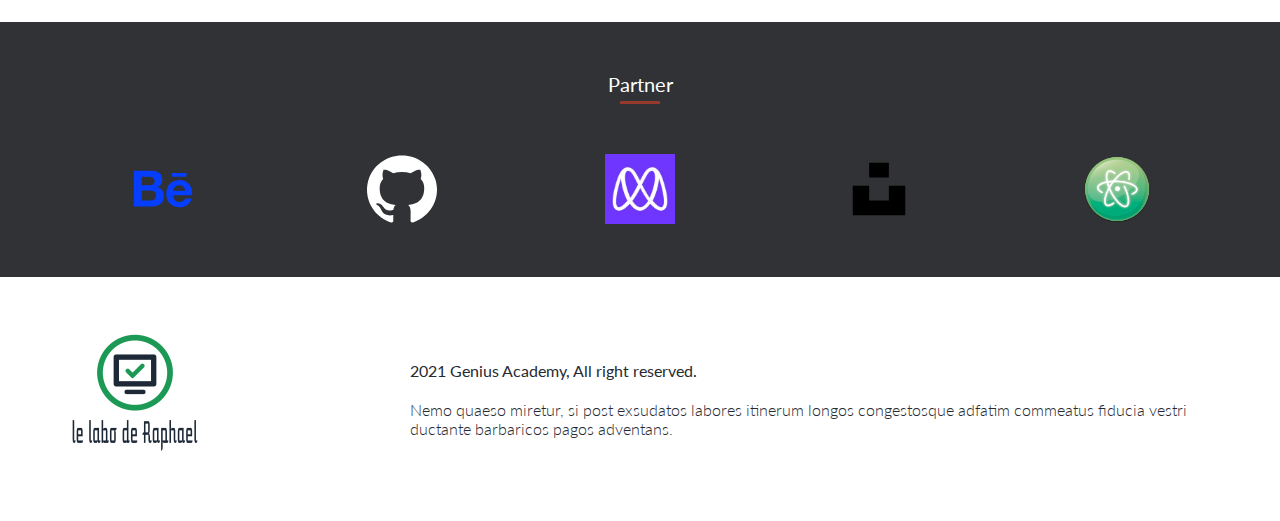
==== commit 27028058: "Add the team members section" ====
--- a/index.html
+++ b/index.html
@@ -115,23 +115,88 @@
 			<a href="#" class="join column-center">Join the Genius Academy</a>
 		</section>
 
-		<!-- <section class="team-members">
-			<h1>Some Students Testimony</h1>
-			<ul class="students-testimony inline-center">
-				<li class="student">
-					<img src="./images/photos/user.png" alt="Student picture" class="student-image">
-					<div class="informations">
-						<h3 class="name">Student name</h3>
-						<h4 class="post">
-							Nemo quaeso miretur, si post exsudatos labores itinerum longos
-						</h4>
-						<p class="testimony">
-							Nemo quaeso miretur, si post exsudatos labores itinerum longos congestosque adfatim commeatus fiducia vestri ductante barbaricos pagos adventans.
-						</p>
-					</div>
-				</li>
-			</ul>
-		</section> -->
+		<section class="team-members column-center">
+			<h1 class="column-center team-title">Some Students Testimony</h1>
+			<ul class="students-testimony column-center">
+				<li class="student inline-center">
+					<img src="./images/photos/profil6.jpeg" alt="Student picture" class="student-image">
+					<div class="informations">
+						<h3 class="name">Student name</h3>
+						<h4 class="post">
+							Post exsudatos labores itinerum longos.
+						</h4>
+						<p class="testimony">
+							Lorem ipsum dolor sit amet, consectetur adipisicing elit, sed do eiusmod.Nemo quaeso miretur.
+						</p>
+					</div>
+				</li>
+
+				<li class="student inline-center">
+					<img src="./images/photos/profil6.jpeg" alt="Student picture" class="student-image">
+					<div class="informations">
+						<h3 class="name">Student name</h3>
+						<h4 class="post">
+							Post exsudatos labores itinerum longos.
+						</h4>
+						<p class="testimony">
+							Lorem ipsum dolor sit amet, consectetur adipisicing elit, sed do eiusmod.Nemo quaeso miretur.
+						</p>
+					</div>
+				</li>
+
+				<li class="student inline-center">
+					<img src="./images/photos/profil6.jpeg" alt="Student picture" class="student-image">
+					<div class="informations">
+						<h3 class="name">Student name</h3>
+						<h4 class="post">
+							Post exsudatos labores itinerum longos.
+						</h4>
+						<p class="testimony">
+							Lorem ipsum dolor sit amet, consectetur adipisicing elit, sed do eiusmod.Nemo quaeso miretur.
+						</p>
+					</div>
+				</li>
+
+				<li class="student inline-center">
+					<img src="./images/photos/profil6.jpeg" alt="Student picture" class="student-image">
+					<div class="informations">
+						<h3 class="name">Student name</h3>
+						<h4 class="post">
+							Post exsudatos labores itinerum longos.
+						</h4>
+						<p class="testimony">
+							Lorem ipsum dolor sit amet, consectetur adipisicing elit, sed do eiusmod.Nemo quaeso miretur.
+						</p>
+					</div>
+				</li>
+
+				<li class="student inline-center">
+					<img src="./images/photos/profil6.jpeg" alt="Student picture" class="student-image">
+					<div class="informations">
+						<h3 class="name">Student name</h3>
+						<h4 class="post">
+							Post exsudatos labores itinerum longos.
+						</h4>
+						<p class="testimony">
+							Lorem ipsum dolor sit amet, consectetur adipisicing elit, sed do eiusmod.Nemo quaeso miretur.
+						</p>
+					</div>
+				</li>
+
+				<li class="student inline-center">
+					<img src="./images/photos/profil6.jpeg" alt="Student picture" class="student-image">
+					<div class="informations">
+						<h3 class="name">Student name</h3>
+						<h4 class="post">
+							Post exsudatos labores itinerum longos congestosque
+						</h4>
+						<p class="testimony">
+							Lorem ipsum dolor sit amet, consectetur adipisicing elit, sed do eiusmod.Nemo quaeso miretur.
+						</p>
+					</div>
+				</li>
+			</ul>
+		</section>
 
 		<section class="partners column-center">
 			<h2 class="column-center">Partner</h2>
--- a/style.css
+++ b/style.css
@@ -405,6 +405,110 @@
   font-size: 20px;
 }
 
+.team-members {
+  width: 100%;
+  height: auto;
+  background-color: var(--white);
+  padding: 50px 5%;
+}
+
+.team-title {
+  color: var(--dark-text);
+  font-size: 30px;
+  font-weight: 700;
+  text-align: center;
+}
+
+.team-title::after {
+  content: " ";
+  display: flex;
+  width: 50px;
+  height: 3px;
+  background: rgba(250, 65, 41, 0.5);
+  margin-top: 30px;
+  margin-bottom: 50px;
+}
+
+.students-testimony {
+  width: 100%;
+  max-width: 768px;
+  height: auto;
+}
+
+.student {
+  width: 100%;
+  max-width: 360px;
+  height: 110px;
+  flex-wrap: nowrap;
+  justify-content: center;
+  background-image: url(./images/backgrounds/cheked.svg);
+  background-repeat: no-repeat;
+  background-position: top left;
+  background-size: 80px 70%;
+  align-items: flex-end;
+  margin-bottom: 30px;
+}
+
+.student:nth-child(4),
+.student:nth-child(5),
+.student:nth-child(6) { display: none;; }
+
+.student-image {
+  width: 33%;
+  max-width: 100px;
+  height: 80%;
+}
+
+.informations {
+  width: 60%;
+  height: auto;
+  padding: 2% 2%;
+}
+
+.name {
+  color: var(--dark-text);
+  font-size: 14px;
+  font-family: 'Poppins', sans-serif;
+  font-weight: 500;
+}
+
+.post {
+  color: var(--red);
+  font-family: 'Poppins', sans-serif;
+  font-size: 8px;
+  font-weight: 400;
+  font-style: italic;
+  display: flex;
+  flex-direction: column;
+}
+
+.post::after {
+  content: " ";
+  display: flex;
+  width: 20px;
+  height: 3px;
+  background: var(--gray);
+  margin-top: 10px;
+  margin-bottom: 10px;
+}
+
+.testimony {
+  color: var(--dark-text);
+  font-size: 10px;
+  font-weight: 300;
+}
+
+@media screen and (min-width: 768px) {
+  .students-testimony {
+    flex-direction: row;
+    flex-wrap: wrap;
+  }
+
+  .student:nth-child(4),
+  .student:nth-child(5),
+  .student:nth-child(6) { display: flex; }
+}
+
 /* About page: This part is only for about page style */
 .introduction {
   padding: 50px 0;
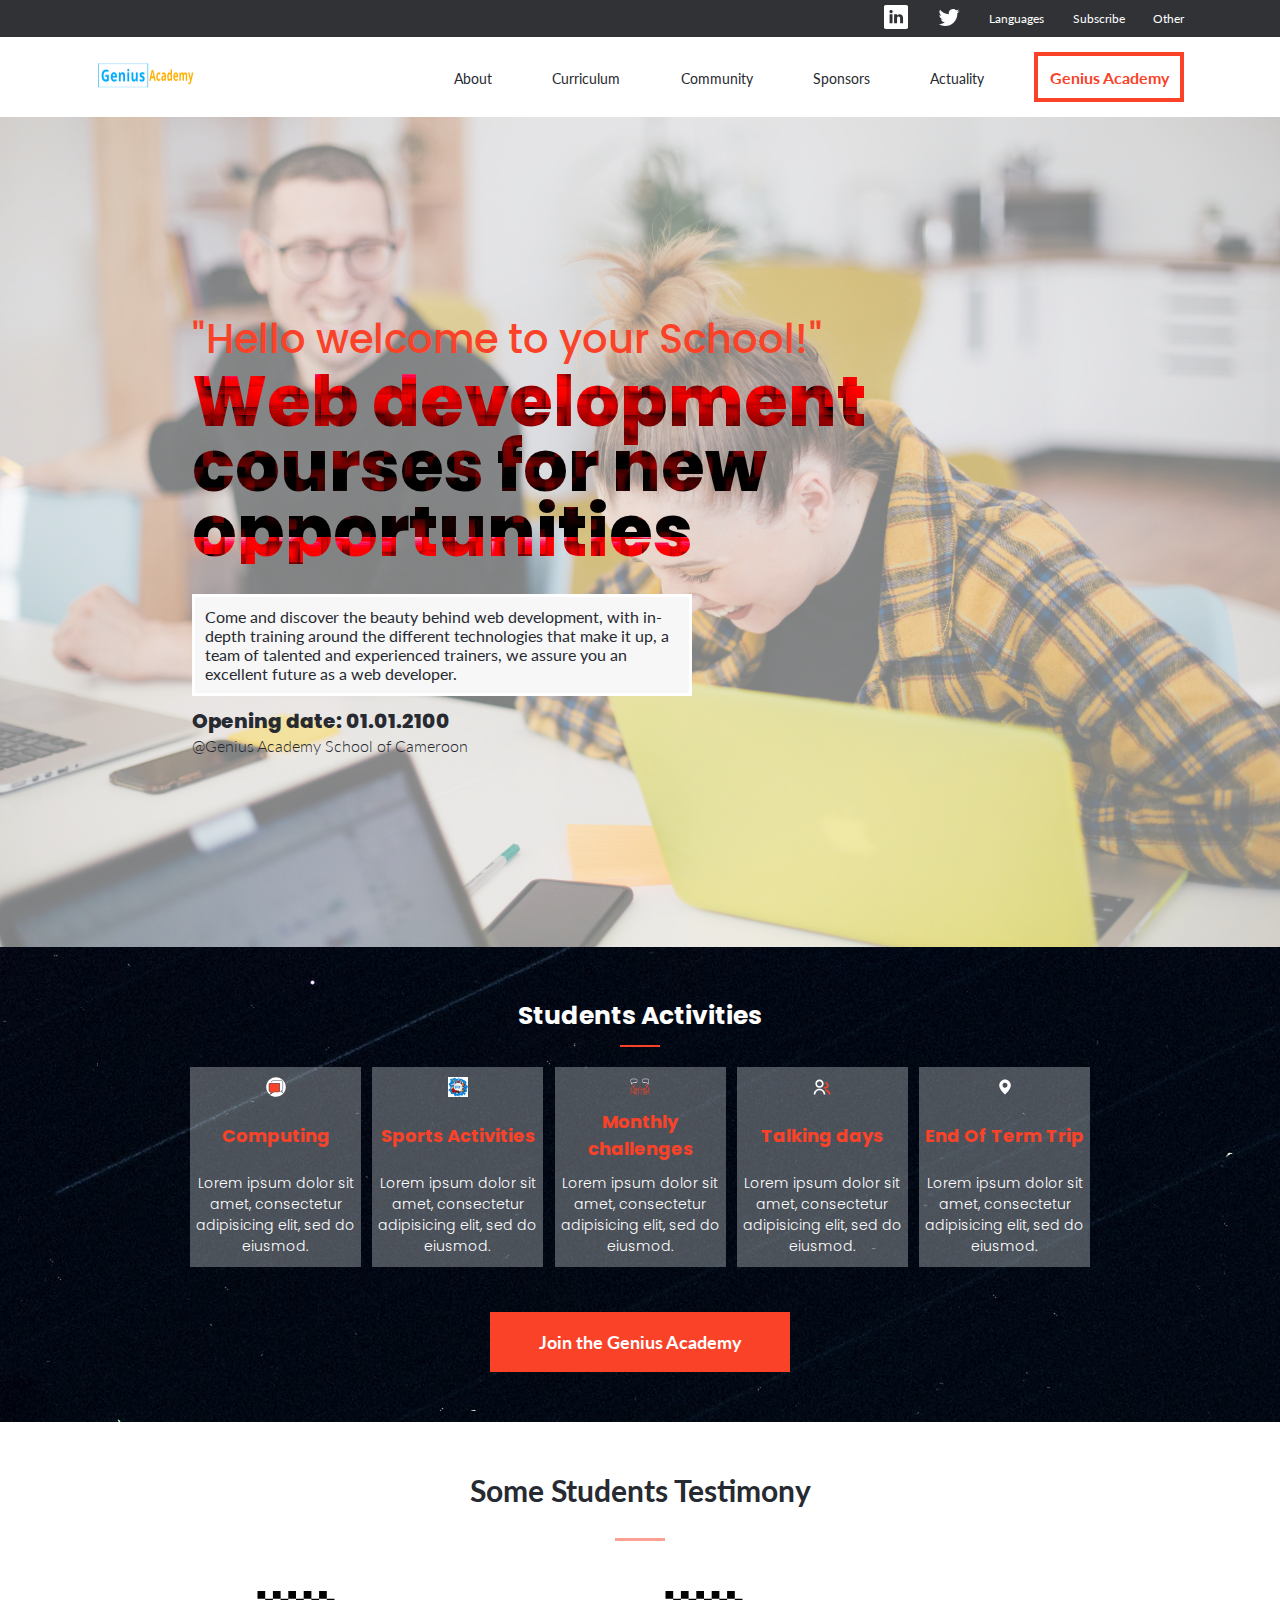
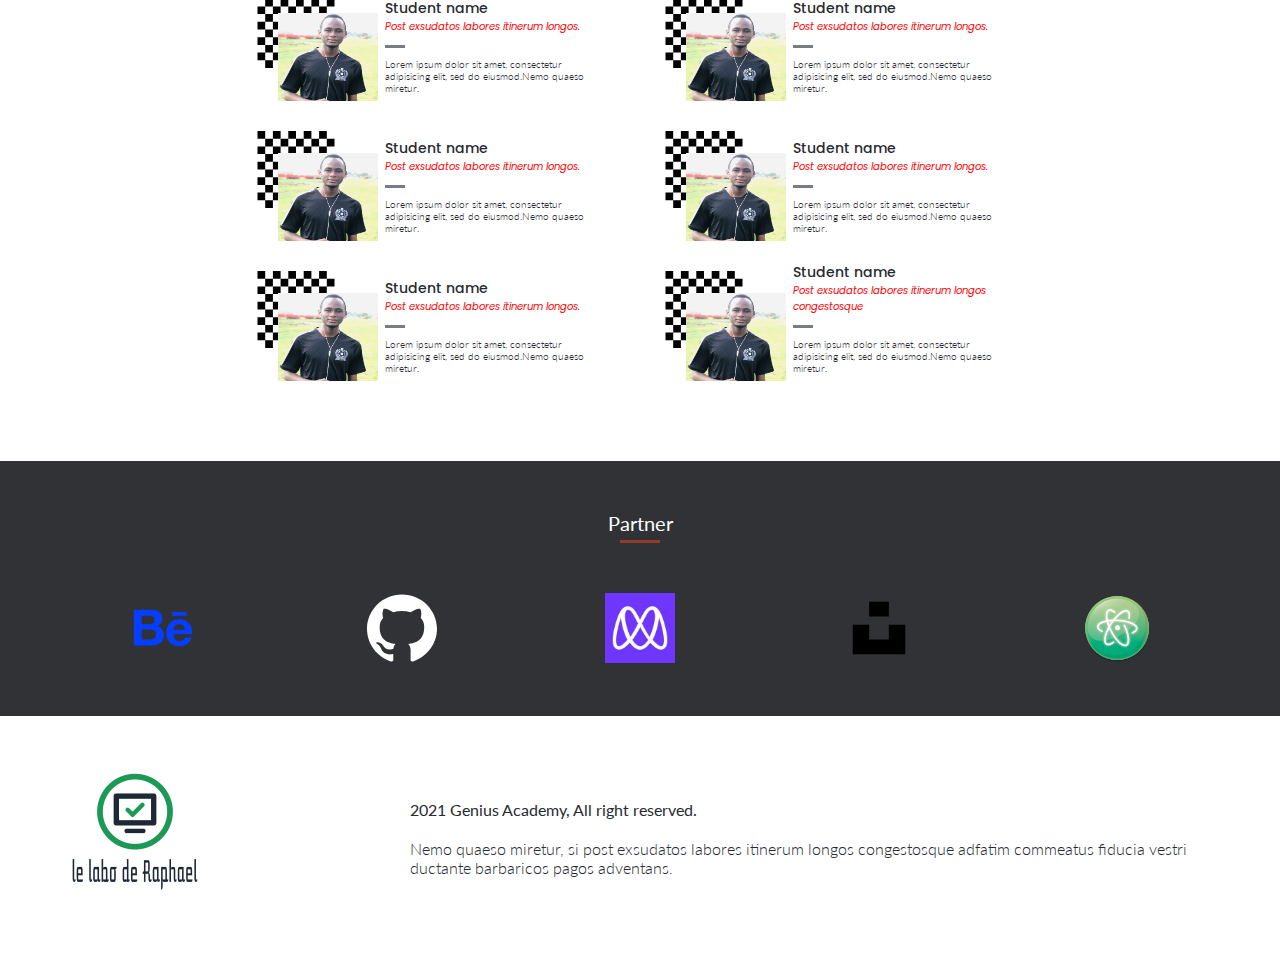
==== commit 06ec6ffe: "Add mobile menu" ====
--- a/index.html
+++ b/index.html
@@ -15,13 +15,27 @@
 
   <!-- Css links -->
   <link rel="stylesheet" href="./style.css">
-
-  <!-- JavaScipt links -->
+	<link rel="stylesheet" href="./scipt.css">
+
+	<!-- JavaScipt links -->
+	<script src="./script.js" defer></script>
 
   <title>Document</title>
 </head>
 
 <body>
+	<nav class="nav-menu">
+	  <button type="button" class="cross">&times;</button>
+	  <ul>
+	    <li><a href="./index.html">Home</a></li>
+	    <li><a href="./about.html">About</a></li>
+	    <li><a href="#">Curriculum</a></li>
+	    <li><a href="#">Community</a></li>
+	    <li><a href="#">Sponsors</a></li>
+	    <li><a href="#">Actuality</a></li>
+	  </ul>
+	</nav>
+
   <header class="page-header column-center">
     <button type="button" name="button" class="menu">
       <img src="./images/buttons/hamburger.svg" alt="menu">
--- a/style.css
+++ b/style.css
@@ -6,8 +6,6 @@
   --red: #fa4229;
   --gray: #f7f7f7;
   --white: white;
-
-  /* calling: var(--color) */
 }
 
 * {
@@ -201,7 +199,7 @@
   .h-block1,
   .h-block2 { display: flex; }
 
-  .menu { display: none; }
+  .menu { display: none !important; }
 
   .page-header {
     background: white;
@@ -261,7 +259,7 @@
 .activities h3 {
   width: 28%;
   font-family: 'Poppins', sans-serif;
-  font-size: 18px;
+  font-size: 14px;
   color: var(--red);
 }
 
@@ -305,7 +303,7 @@
   width: 100%;
   height: auto;
   background-color: rgba(247, 247, 247, 0.5);
-  padding: 50px 10%;
+  padding: 15% 15%;
 }
 
 .hello {
@@ -355,15 +353,30 @@
     text-align: center;
   }
 
+  .activities h3 { font-size: 18px; }
+
   .courses {
     font-size: 40px;
     font-weight: 800;
     max-width: 700px;
-    line-height: 35px;
+    line-height: 40px;
   }
 
   .welcome {
     font-size: 20px;
+  }
+}
+
+@media screen and (min-width: 1200px) {
+  .courses {
+    font-size: 70px;
+    font-weight: 800;
+    max-width: 1100px;
+    line-height: 65px;
+  }
+
+  .welcome {
+    font-size: 40px;
   }
 }
 
@@ -409,7 +422,7 @@
   width: 100%;
   height: auto;
   background-color: var(--white);
-  padding: 50px 5%;
+  padding: 50px 3%;
 }
 
 .team-title {
@@ -451,7 +464,7 @@
 
 .student:nth-child(4),
 .student:nth-child(5),
-.student:nth-child(6) { display: none;; }
+.student:nth-child(6) { display: none; }
 
 .student-image {
   width: 33%;
@@ -473,9 +486,9 @@
 }
 
 .post {
-  color: var(--red);
-  font-family: 'Poppins', sans-serif;
-  font-size: 8px;
+  color: red/*var(--red)*/;
+  font-family: 'Poppins', sans-serif;
+  font-size: 10px;
   font-weight: 400;
   font-style: italic;
   display: flex;
@@ -487,7 +500,7 @@
   display: flex;
   width: 20px;
   height: 3px;
-  background: var(--gray);
+  background: var(--dark-gray);
   margin-top: 10px;
   margin-bottom: 10px;
 }
@@ -557,6 +570,8 @@
   border: solid 1px rgba(49, 50, 53, 0.47);
   padding: 30px 5%;
   background: white;
+  width: 100%;
+  max-width: 1200px;
 }
 
 .email-contact {
@@ -643,6 +658,7 @@
   margin-bottom: 20px;
   background-size: 100% 100%;
   background-repeat: no-repeat;
+  cursor: pointer;
 }
 
 .latest-graduation-pic1 {
@@ -651,6 +667,11 @@
 
 .latest-graduation-pic2 {
   background-image: url(./images/backgrounds/graduate2.jpg);
+}
+
+.latest-graduation-pic1:hover,
+.latest-graduation-pic2:hover {
+  transform: scale(1.5);
 }
 
 @media screen and (min-width: 768px) {
--- a/scipt.css
+++ b/scipt.css
@@ -0,0 +1,77 @@
+:root {
+  --dark-text: #272a31;
+  --dark-background: #313235;
+  --dark-gray: #797c85;
+  --red: #fa4229;
+  --gray: #f7f7f7;
+  --white: white;
+}
+
+* {
+  padding: 0;
+  margin: 0;
+  box-sizing: border-box;
+  list-style: none;
+  text-decoration: none;
+  color: var(--white);
+  font-family: 'Lato', sans-serif;
+}
+
+.nav-menu {
+	position: fixed;
+	top: 0;
+	left: 0;
+	height: 100vh;
+	color: red;
+	background: rgba(0, 0, 0, 0.5);
+	width: 40%;
+	transform: translateX(-100%);
+	transition: transform 0.5s ease-in-out;
+}
+
+.show {
+	transform: translateX(0);
+	transition: transform 0.5s ease-in-out;
+}
+
+.nav-menu ul {
+	width: 100%;
+	max-width: 300px;
+	background-image: url();
+	display: flex;
+	flex-direction: column;
+	height: auto;
+}
+
+.nav-menu li {
+	margin-bottom: 10px;
+	width: 100%;
+	display: flex;
+	padding: 5% 5%;
+}
+
+.nav-menu li a {
+	color: white;
+	transition: color 0.2s ease-in-out;
+}
+
+.nav-menu li a:hover {
+	color: red;
+}
+
+.cross {
+	font-size: 30px;
+	font-weight: 500;
+	background: none;
+	border: none;
+	color: white;
+	padding: 2% 5%;
+	position: fixed;
+	top: 0;
+	right: 0;
+}
+
+.cross:hover {
+	color: red;
+	transition: color 0.2s ease-in-out;
+}
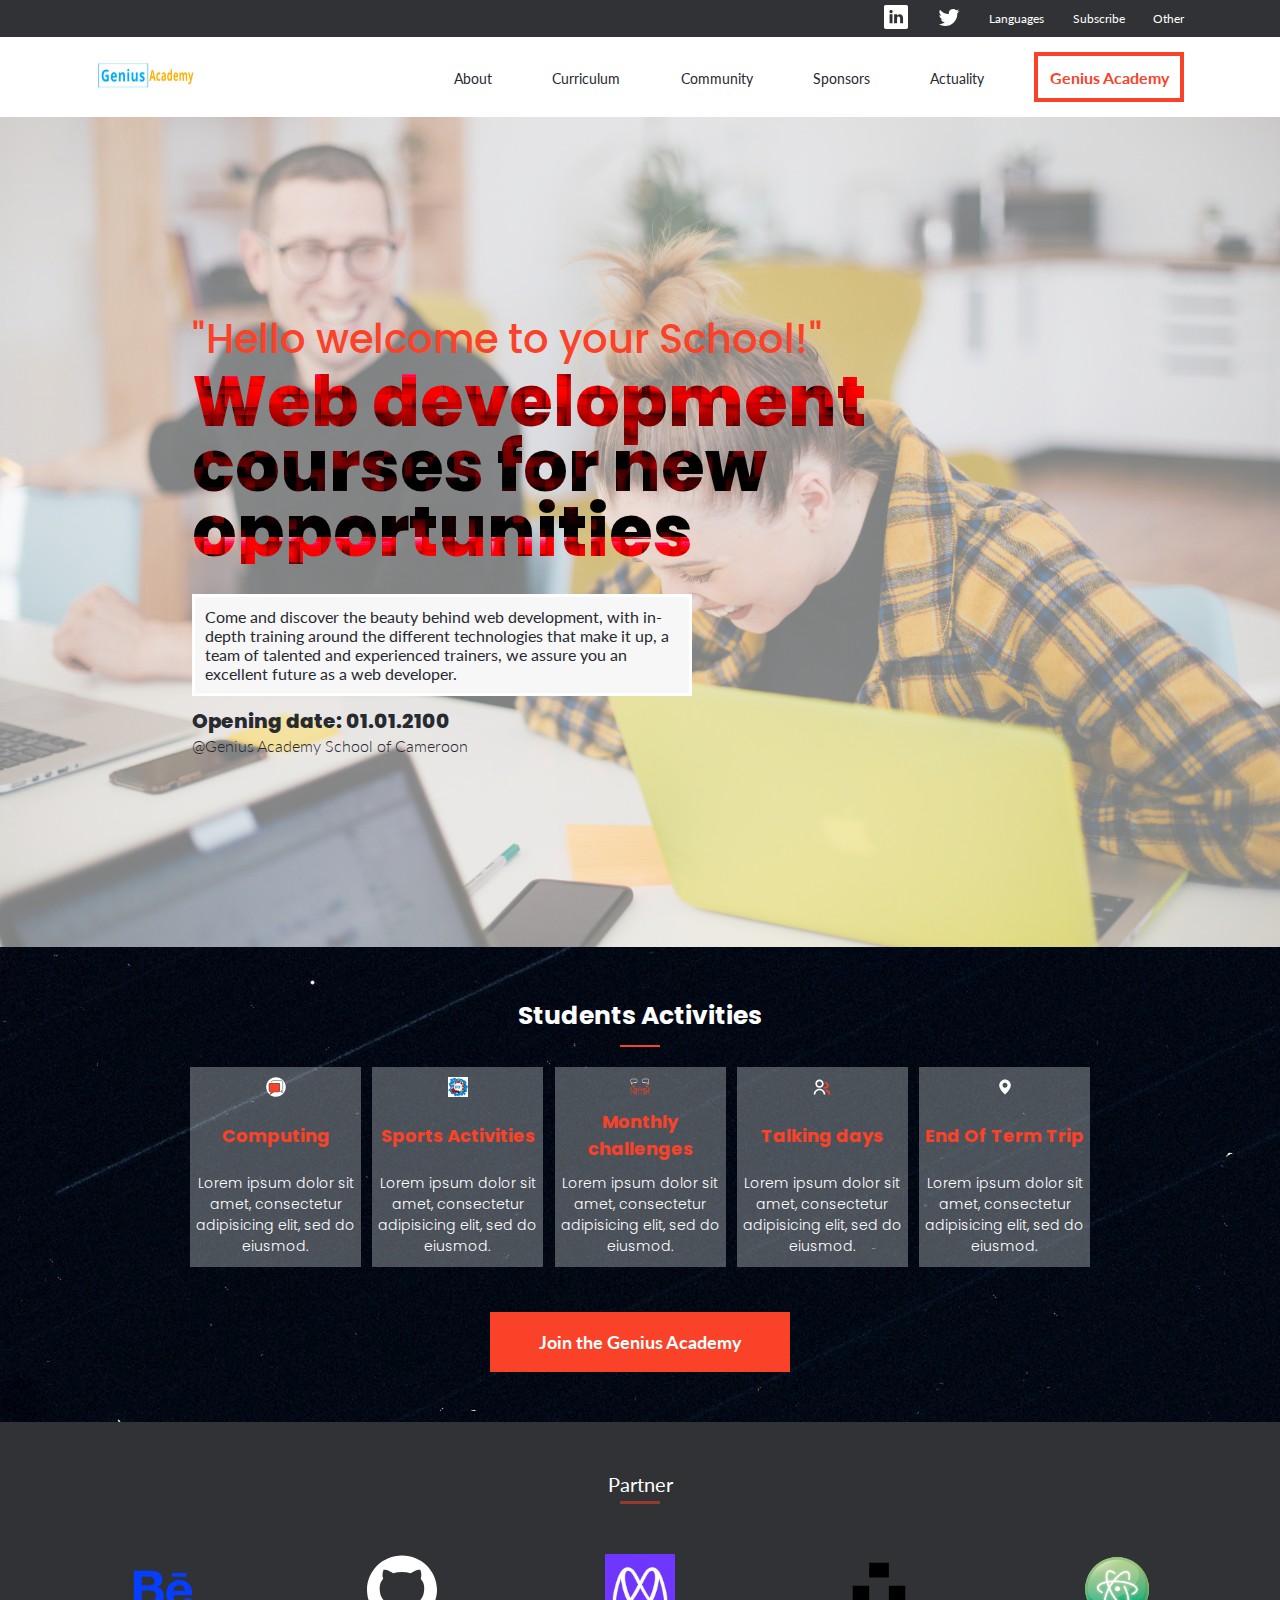
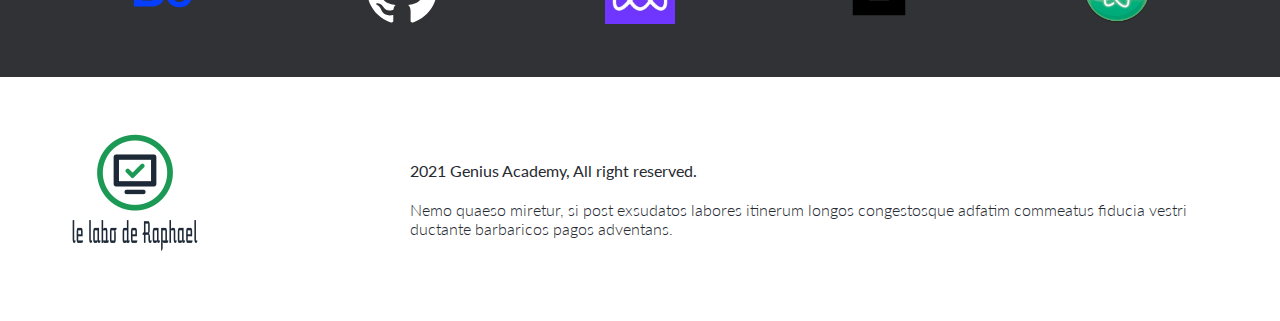
==== commit ab56b435: "Remove Students section from html" ====
--- a/index.html
+++ b/index.html
@@ -27,7 +27,6 @@
 	<nav class="nav-menu">
 	  <button type="button" class="cross">&times;</button>
 	  <ul>
-	    <li><a href="./index.html">Home</a></li>
 	    <li><a href="./about.html">About</a></li>
 	    <li><a href="#">Curriculum</a></li>
 	    <li><a href="#">Community</a></li>
@@ -84,7 +83,6 @@
 					</p>
 				</div>
 			</div>
-
 		</section>
 
 		<section class="main-program column-center">
@@ -129,89 +127,6 @@
 			<a href="#" class="join column-center">Join the Genius Academy</a>
 		</section>
 
-		<section class="team-members column-center">
-			<h1 class="column-center team-title">Some Students Testimony</h1>
-			<ul class="students-testimony column-center">
-				<li class="student inline-center">
-					<img src="./images/photos/profil6.jpeg" alt="Student picture" class="student-image">
-					<div class="informations">
-						<h3 class="name">Student name</h3>
-						<h4 class="post">
-							Post exsudatos labores itinerum longos.
-						</h4>
-						<p class="testimony">
-							Lorem ipsum dolor sit amet, consectetur adipisicing elit, sed do eiusmod.Nemo quaeso miretur.
-						</p>
-					</div>
-				</li>
-
-				<li class="student inline-center">
-					<img src="./images/photos/profil6.jpeg" alt="Student picture" class="student-image">
-					<div class="informations">
-						<h3 class="name">Student name</h3>
-						<h4 class="post">
-							Post exsudatos labores itinerum longos.
-						</h4>
-						<p class="testimony">
-							Lorem ipsum dolor sit amet, consectetur adipisicing elit, sed do eiusmod.Nemo quaeso miretur.
-						</p>
-					</div>
-				</li>
-
-				<li class="student inline-center">
-					<img src="./images/photos/profil6.jpeg" alt="Student picture" class="student-image">
-					<div class="informations">
-						<h3 class="name">Student name</h3>
-						<h4 class="post">
-							Post exsudatos labores itinerum longos.
-						</h4>
-						<p class="testimony">
-							Lorem ipsum dolor sit amet, consectetur adipisicing elit, sed do eiusmod.Nemo quaeso miretur.
-						</p>
-					</div>
-				</li>
-
-				<li class="student inline-center">
-					<img src="./images/photos/profil6.jpeg" alt="Student picture" class="student-image">
-					<div class="informations">
-						<h3 class="name">Student name</h3>
-						<h4 class="post">
-							Post exsudatos labores itinerum longos.
-						</h4>
-						<p class="testimony">
-							Lorem ipsum dolor sit amet, consectetur adipisicing elit, sed do eiusmod.Nemo quaeso miretur.
-						</p>
-					</div>
-				</li>
-
-				<li class="student inline-center">
-					<img src="./images/photos/profil6.jpeg" alt="Student picture" class="student-image">
-					<div class="informations">
-						<h3 class="name">Student name</h3>
-						<h4 class="post">
-							Post exsudatos labores itinerum longos.
-						</h4>
-						<p class="testimony">
-							Lorem ipsum dolor sit amet, consectetur adipisicing elit, sed do eiusmod.Nemo quaeso miretur.
-						</p>
-					</div>
-				</li>
-
-				<li class="student inline-center">
-					<img src="./images/photos/profil6.jpeg" alt="Student picture" class="student-image">
-					<div class="informations">
-						<h3 class="name">Student name</h3>
-						<h4 class="post">
-							Post exsudatos labores itinerum longos congestosque
-						</h4>
-						<p class="testimony">
-							Lorem ipsum dolor sit amet, consectetur adipisicing elit, sed do eiusmod.Nemo quaeso miretur.
-						</p>
-					</div>
-				</li>
-			</ul>
-		</section>
-
 		<section class="partners column-center">
 			<h2 class="column-center">Partner</h2>
 			<ul class="partner-list inline-center">
--- a/style.css
+++ b/style.css
@@ -310,6 +310,7 @@
   width: 100%;
   height: auto;
   margin-bottom: 30px;
+  transition: font-size 1s;
 }
 
 .welcome {
@@ -318,6 +319,7 @@
   font-weight: 500;
   color: var(--red);
   margin-bottom: 10px;
+  transition: font-size 1s;
 }
 
 .courses {
@@ -546,6 +548,7 @@
   text-transform: uppercase;
   width: 100%;
   max-width: 500px;
+  transition: font-size 0.5s ease-in-out;
 }
 
 .a-presentation h1::after {
@@ -671,7 +674,8 @@
 
 .latest-graduation-pic1:hover,
 .latest-graduation-pic2:hover {
-  transform: scale(1.5);
+  transform: scale(1.2);
+  transition: transform 0.8s ease-in-out;
 }
 
 @media screen and (min-width: 768px) {
--- a/scipt.css
+++ b/scipt.css
@@ -18,60 +18,62 @@
 }
 
 .nav-menu {
-	position: fixed;
-	top: 0;
-	left: 0;
-	height: 100vh;
-	color: red;
-	background: rgba(0, 0, 0, 0.5);
-	width: 40%;
-	transform: translateX(-100%);
-	transition: transform 0.5s ease-in-out;
+  position: fixed;
+  top: 0;
+  left: 0;
+  height: 100vh;
+  color: red;
+  background: rgba(0, 0, 0, 0.5);
+  width: 40%;
+  transform: translateX(-100%);
+  transition: transform 0.5s ease-in-out;
 }
 
 .show {
-	transform: translateX(0);
-	transition: transform 0.5s ease-in-out;
+  transform: translateX(0);
+  transition: transform 1s ease-in-out;
 }
 
 .nav-menu ul {
-	width: 100%;
-	max-width: 300px;
-	background-image: url();
-	display: flex;
-	flex-direction: column;
-	height: auto;
+  width: 100%;
+  max-width: 300px;
+  background-image: url();
+  display: flex;
+  flex-direction: column;
+  height: auto;
 }
 
 .nav-menu li {
-	margin-bottom: 10px;
-	width: 100%;
-	display: flex;
-	padding: 5% 5%;
+  margin-bottom: 10px;
+  width: 100%;
+  display: flex;
+  padding: 5% 5%;
 }
 
 .nav-menu li a {
-	color: white;
-	transition: color 0.2s ease-in-out;
+  color: white;
+  transition: color 0.2s ease-in-out;
+  font-family: 'Poppins', sans-serif;
+  font-weight: 700;
 }
 
 .nav-menu li a:hover {
-	color: red;
+  color: var(--red);
 }
 
 .cross {
-	font-size: 30px;
-	font-weight: 500;
-	background: none;
-	border: none;
-	color: white;
-	padding: 2% 5%;
-	position: fixed;
-	top: 0;
-	right: 0;
+  font-size: 30px;
+  font-weight: 500;
+  background: none;
+  border: none;
+  color: white;
+  padding: 2% 5%;
+  position: fixed;
+  top: 0;
+  right: 0;
+  transition: color 0.2s ease-in-out;
 }
 
 .cross:hover {
-	color: red;
-	transition: color 0.2s ease-in-out;
+  color: red;
 }
